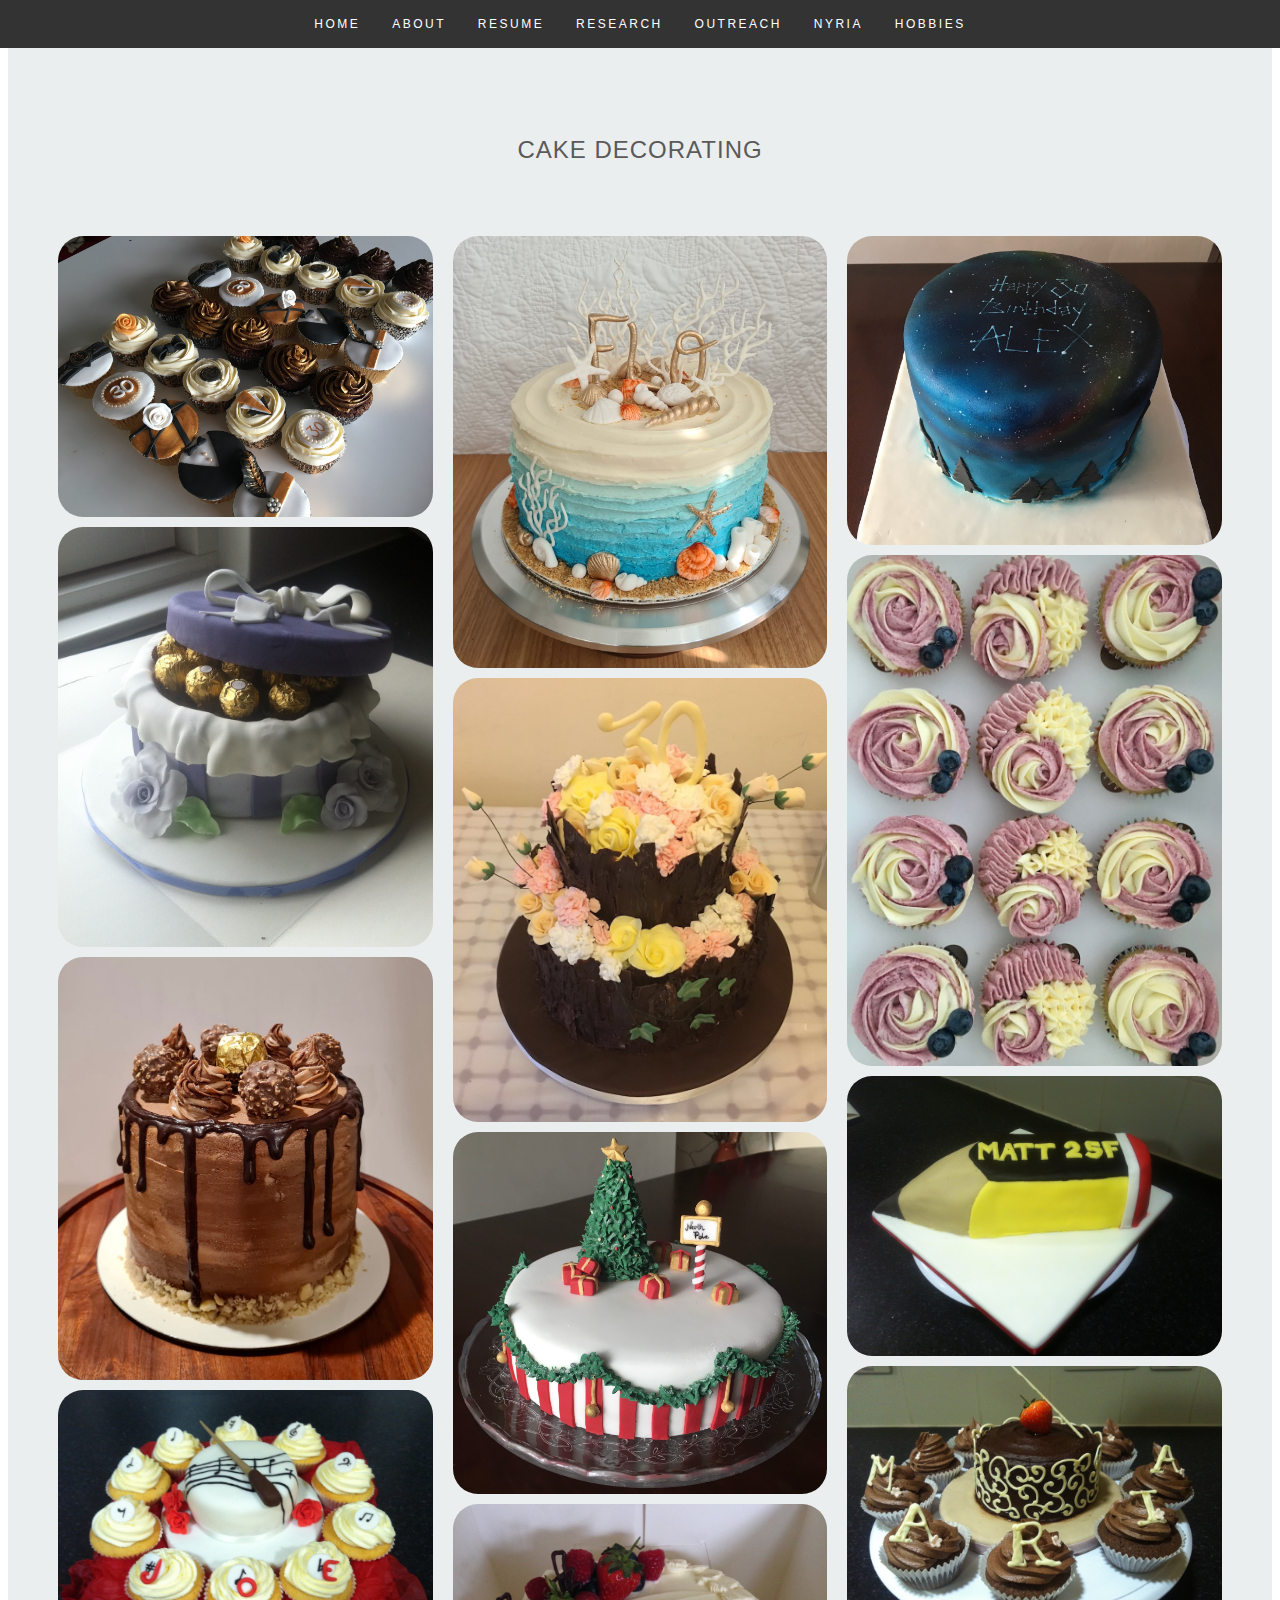
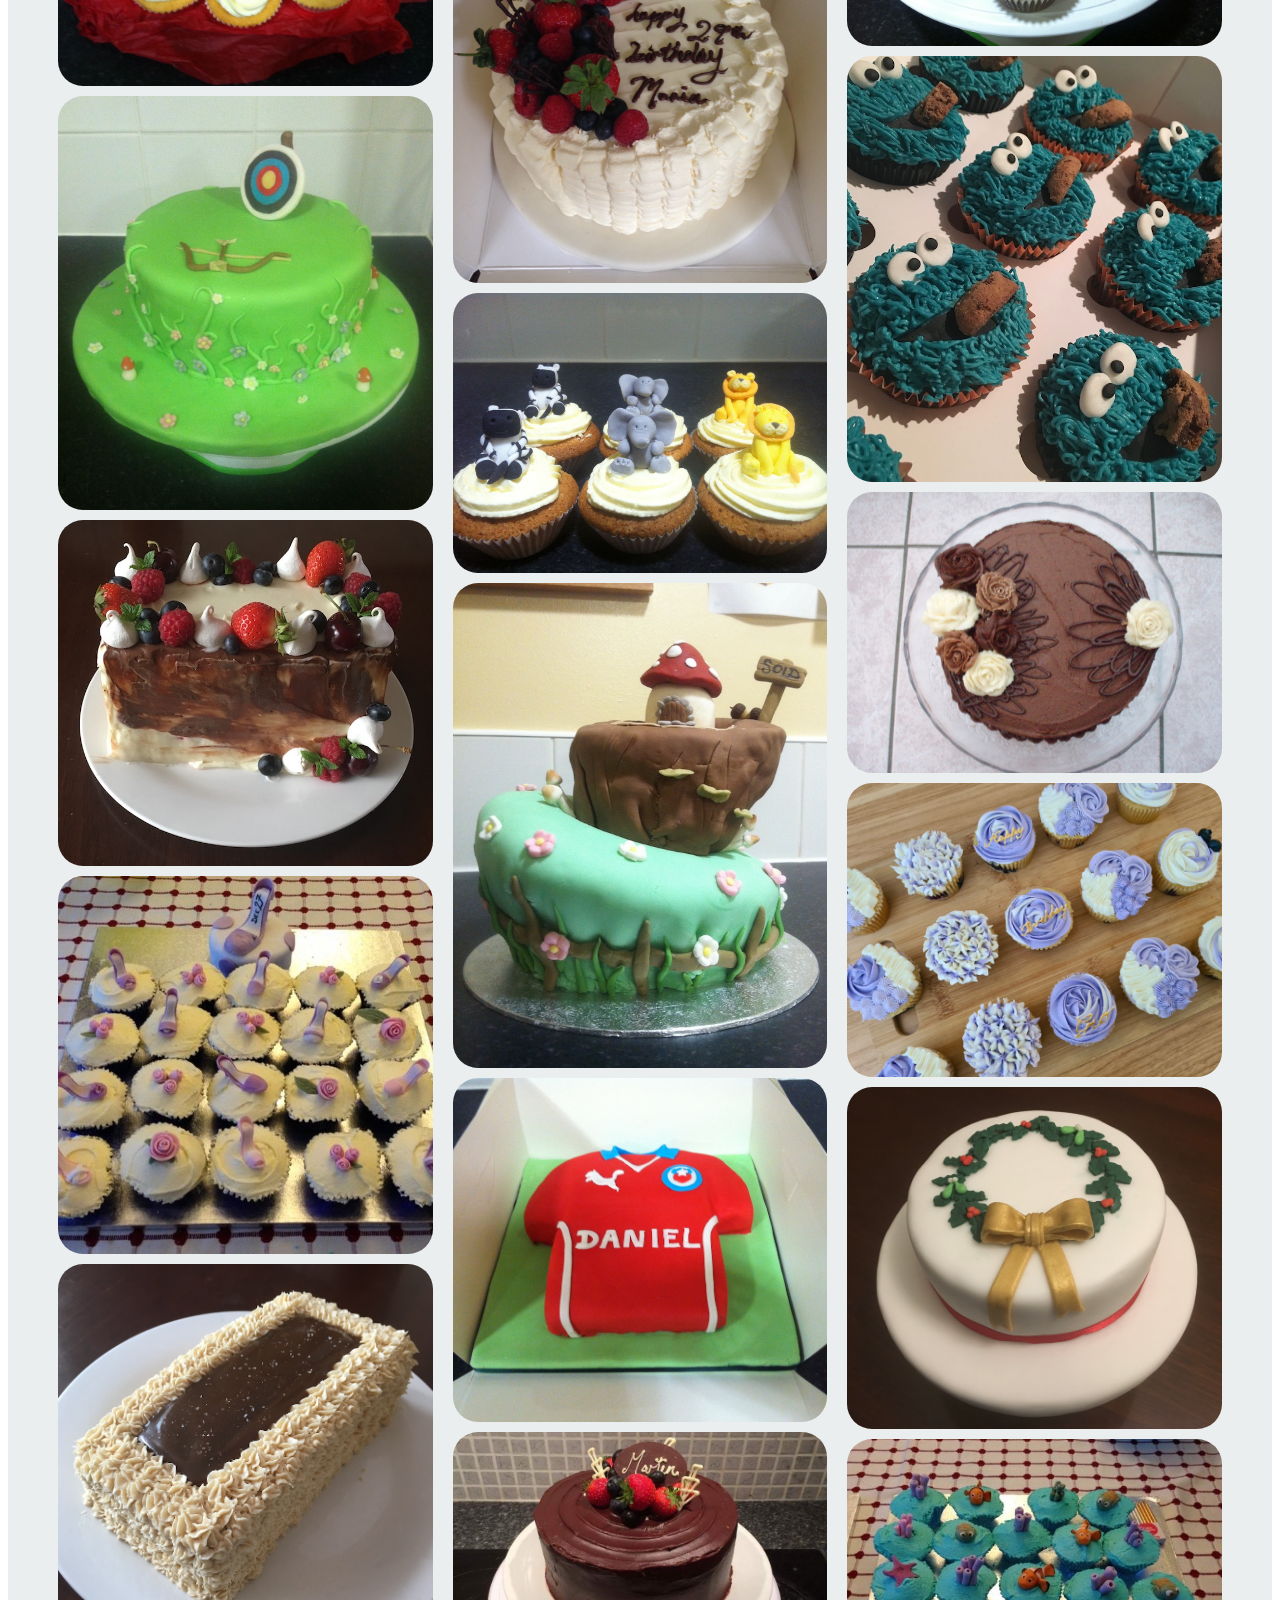
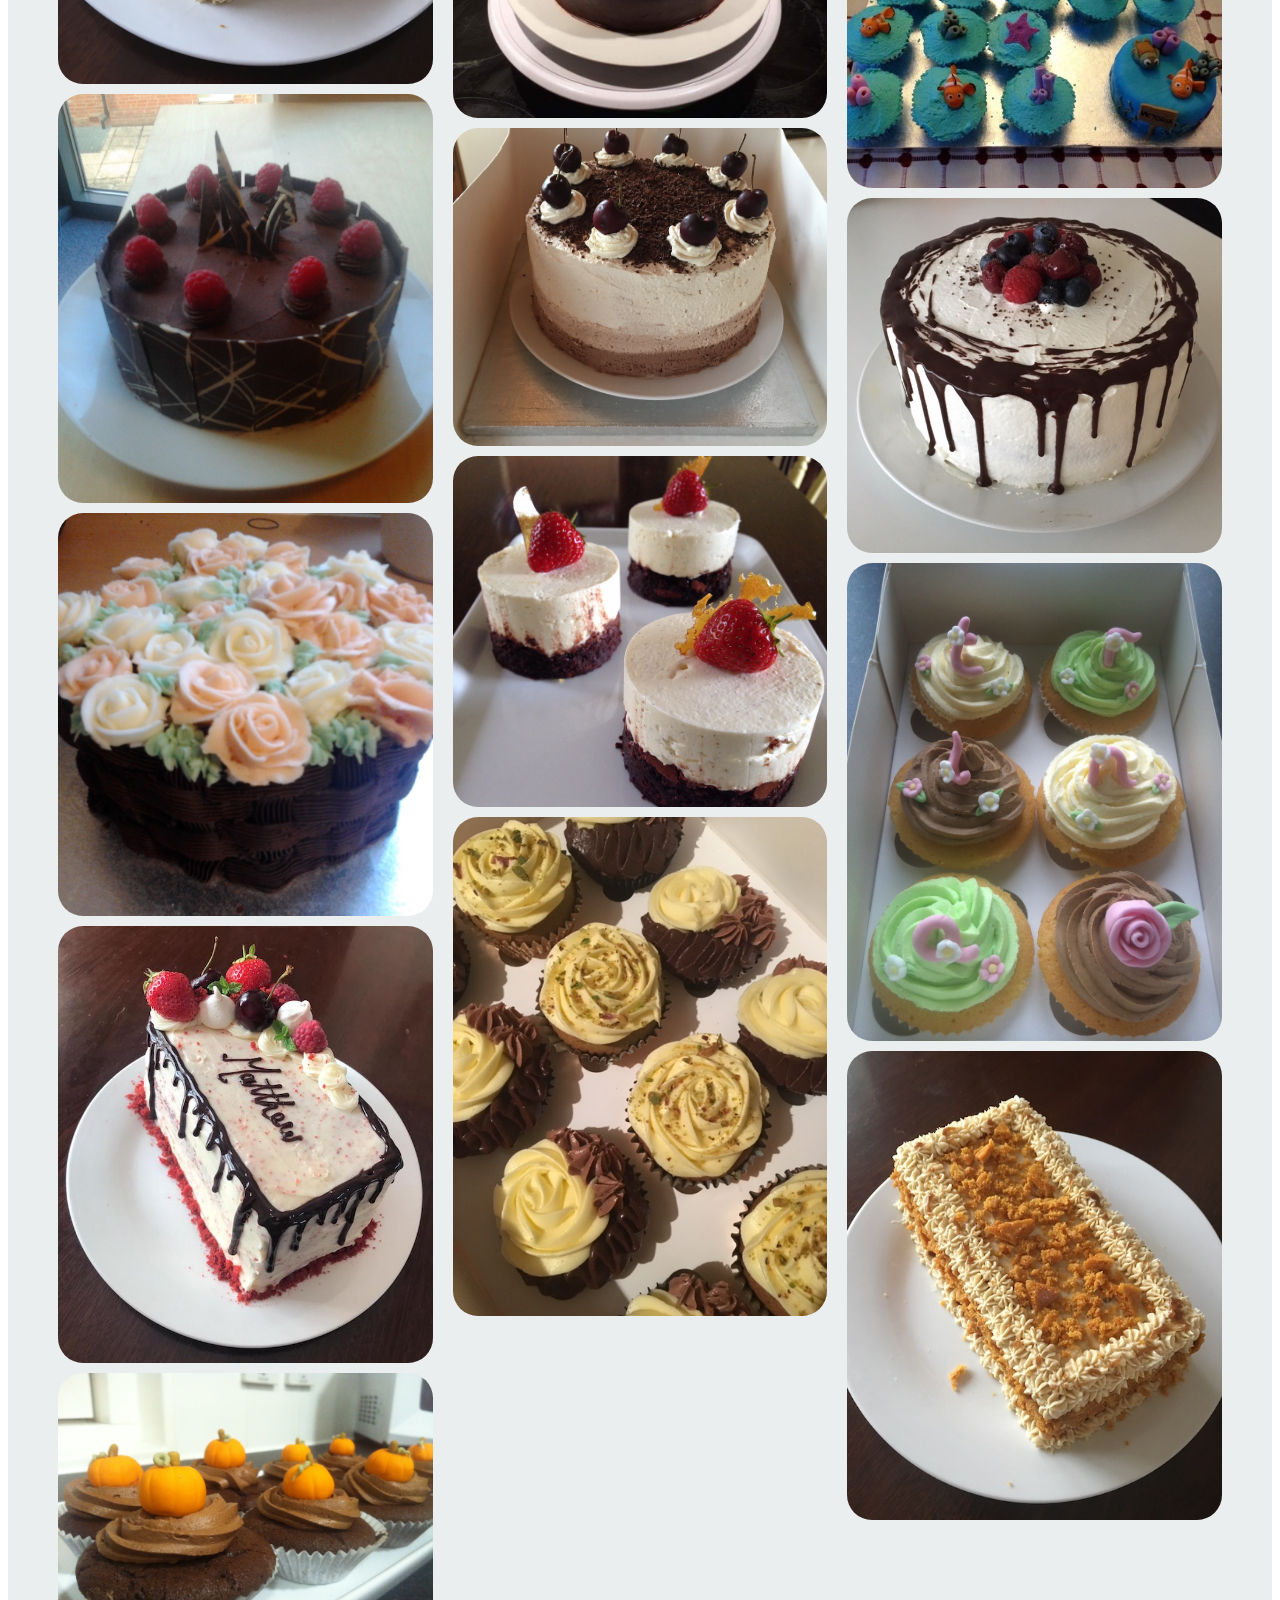
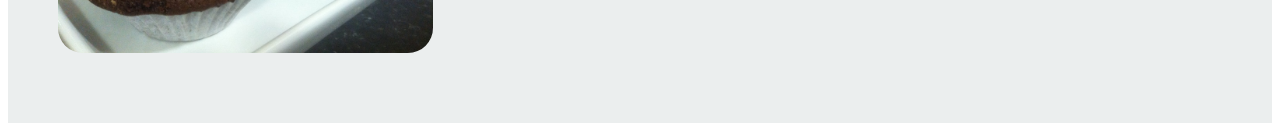
==== cakes.html @ c45f9614 "Update cakes.html" ====
---
title:  "Cakes"
permalink: /cakes/
---

<style>
	
	
/* primary navigation
--------------------------------------------------------------------- */
#nav-wrap ul, #nav-wrap li, #nav-wrap a {
	 margin: 0;
	 padding: 0;
	 border: none;
	 outline: none;
}

/* nav-wrap */
#nav-wrap {
   font: 12px 'opensans-bold', sans-serif;
   width: 100%;
   text-transform: uppercase;
   letter-spacing: 2.5px;
   margin: 0 auto;
   z-index: 100;
   position: fixed;
   left: 0;
   top: 0;
   background-color: #333; 
}
/* .opaque { background-color: #333; } */

/* hide toggle button */
#nav-wrap > a.mobile-btn { display: none; }

ul#nav {
   min-height: 48px;
   width: auto;

   /* center align the menu */
   text-align: center;
}
ul#nav li {
   position: relative;
   list-style: none;
   height: 48px;
   display: inline-block;
}

/* Links */
ul#nav li a {

/* 8px padding top + 8px padding bottom + 32px line-height = 48px */

   display: inline-block;
   padding: 8px 13px;
   line-height: 32px;
	text-decoration: none;
   text-align: left;
   color: #fff;

	-webkit-transition: color .2s ease-in-out;
	-moz-transition: color .2s ease-in-out;
	-o-transition: color .2s ease-in-out;
	-ms-transition: color .2s ease-in-out;
	transition: color .2s ease-in-out;
}

ul#nav li a:active { background-color: transparent !important; }
ul#nav li.current a { color: #F06000; }

	
	
	
	
	
/* info
--------------------------------------------------------------------- */	
	

#info {
   background: #ebeeee;
   padding-top: 90px;
   padding-bottom: 60px;
   padding-left: 40px;
   padding-right: 40px;
}
#info h1 {
   font: 24px/36px 'opensans-semibold', sans-serif;
   text-transform: uppercase;
   letter-spacing: 1px;
   text-align: center;
   margin-bottom: 48px;
   color: #5A5A5A  ;
}

#info h2 {
   font: 20px/20px 'opensans-semibold', sans-serif;
   text-transform: uppercase;
   letter-spacing: 1px;
   text-align: center;
   margin-bottom: 48px;
   color: #95A3A3;
}	
	
#info p {
   color: #636363;
    font: 16px/20px 'opensans-semibold', sans-serif;
font-weight: normal;
}

#info ul {
   color: #636363;
    font: 16px/20px 'opensans-semibold', sans-serif;
font-weight: normal;
}

 figp {
   color: white;
    font: 10px'opensans-semibold', sans-serif;
font-weight: normal;
align: justify;
}

* {
  box-sizing: border-box;
}



.column {
  float: right;
  width: 33.33%;
  padding: 10px;
}

.column img {
  margin-top: 10px;
  vertical-align: middle;
  width: 100%;
  border-radius: 25px;
}	
	
/* Clearfix (clear floats) */
.row::after {
  content: "";
  clear: both;
  display: table;

}

			
		
</style>
<body>
	
<nav id="nav-wrap">

         <a class="mobile-btn" href="#nav-wrap" title="Show navigation">Show navigation</a>
         <a class="mobile-btn" href="#" title="Hide navigation">Hide navigation</a>

         <ul id="nav" class="nav">
            <li><a class="smoothscroll" href="../#home">Home</a></li>
            <li><a class="smoothscroll" href="../#about">About</a></li>
            <li><a class="smoothscroll" href="../#resume">Resume</a></li>
            <li><a class="smoothscroll" href="../#portfolio">Research</a></li>
            <li><a class="smoothscroll" href="../#outreach">Outreach</a></li>     
            <li><a class="smoothscroll" href="../#nyria">NYRIA</a></li>
            <li><a class="smoothscroll" href="../#hobbies">Hobbies</a></li>
         </ul> <!-- end #nav -->

      </nav> <!-- end #nav-wrap -->
	
	
<section id="info">
	 <h1>Cake Decorating</h1>



	

	
<!-- 	
<div class="row">


  <div class="column">
    <img src="/images/research/tower.jpg" alt="Forest" style="width:100%">
  </div>
  <div class="column">
    <img src="/images/research/telescope.jpg" alt="Snow" style="width:100%">

  </div>  

</div>	 -->
	
	
<div class="row"> 


  <div class="column">
    <img src="../images/hobbies/cakes/alex_MW.jpg" style="width:100%">  
    <img src="../images/hobbies/cakes/bluberrylemon.jpg" style="width:100%">		  
    <img src="../images/hobbies/cakes/matt.JPG" style="width:100%">	 
    <img src="../images/hobbies/cakes/marisa15.JPG" style="width:100%"> 
    <img src="../images/hobbies/cakes/cookie-monster.jpg" style="width:100%">	  	  
    <img src="../images/hobbies/cakes/choc_flowers.jpg" style="width:100%"> 
    <img src="../images/hobbies/cakes/LemonBlue_Purple.JPG" style="width:100%"> 	  
    <img src="../images/hobbies/cakes/christmas-wreath.jpg" style="width:100%"> 	  
    <img src="../images/hobbies/cakes/nemo.jpg" style="width:100%">	  
    <img src="../images/hobbies/cakes/blackforest_drip.jpg" style="width:100%">   
    <img src="../images/hobbies/cakes/trina.JPG" style="width:100%">	 
    <img src="../images/hobbies/cakes/honeycomb.JPG" style="width:100%"> 	  
  </div>
	
	
  <div class="column">
    <img src="../images/hobbies/cakes/Seashells.JPG" style="width:100%">	  
    <img src="../images/hobbies/cakes/30.jpg" style="width:100%">
    <img src="../images/hobbies/cakes/christmas-tree.jpg" style="width:100%" > 	  	  
    <img src="../images/hobbies/cakes/marisa17.JPG" style="width:100%">	  
    <img src="../images/hobbies/cakes/animals.jpg" style="width:100%">
    <img src="../images/hobbies/cakes/house.JPG" style="width:100%" > 
    <img src="../images/hobbies/cakes/daniel.JPG" style="width:100%">
    <img src="../images/hobbies/cakes/martin.jpg" style="width:100%">
    <img src="../images/hobbies/cakes/blackforest_shade.jpg" style="width:100%"> 	  
    <img src="../images/hobbies/cakes/cheesecake_brownie.jpg" style="width:100%"> 	  
    <img src="../images/hobbies/cakes/gabi.jpg" style="width:100%">    
  </div> 

	

  <div class="column">
    <img src="../images/hobbies/cakes/gatsby.jpg" style="width:100%">
    <img src="../images/hobbies/cakes/box.JPG" style="width:100%">
   <img src="../images/hobbies/cakes/FRocher.JPG" style="width:100%">	  
    <img src="../images/hobbies/cakes/joe.JPG" style="width:100%">
    <img src="../images/hobbies/cakes/laura.JPG" style="width:100%">
    <img src="../images/hobbies/cakes/wren30_2.JPG" style="width:100%">	  	  
    <img src="../images/hobbies/cakes/shoes.jpg" style="width:100%">   
    <img src="../images/hobbies/cakes/saltedcar.JPG" style="width:100%"> 	  
    <img src="../images/hobbies/cakes/choc_shard.jpg" style="width:100%">	  
    <img src="../images/hobbies/cakes/basket.jpg" style="width:100%">
    <img src="../images/hobbies/cakes/redvelvet.JPG" style="width:100%"> 	  
    <img src="../images/hobbies/cakes/pumpkin.JPG" style="width:100%">  	  


  </div>	
</div>	
	
</section>
		
</body>
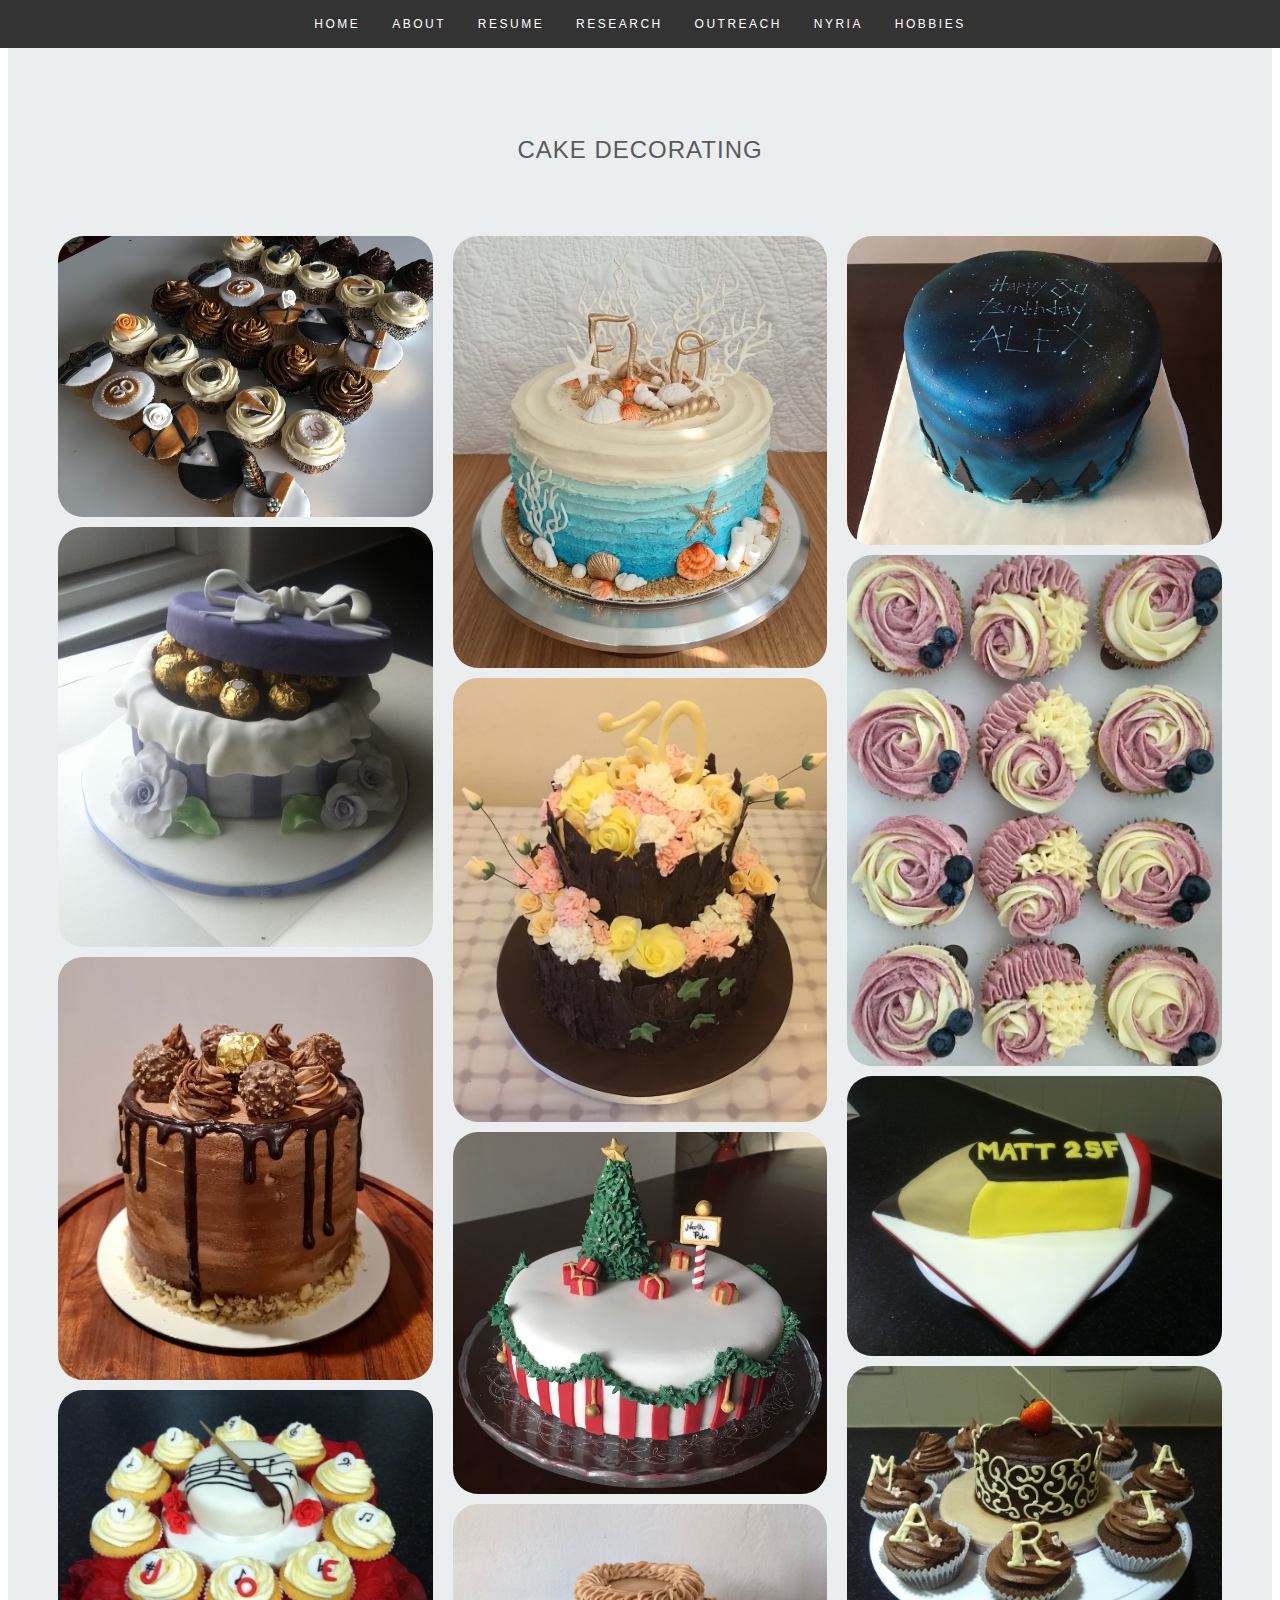
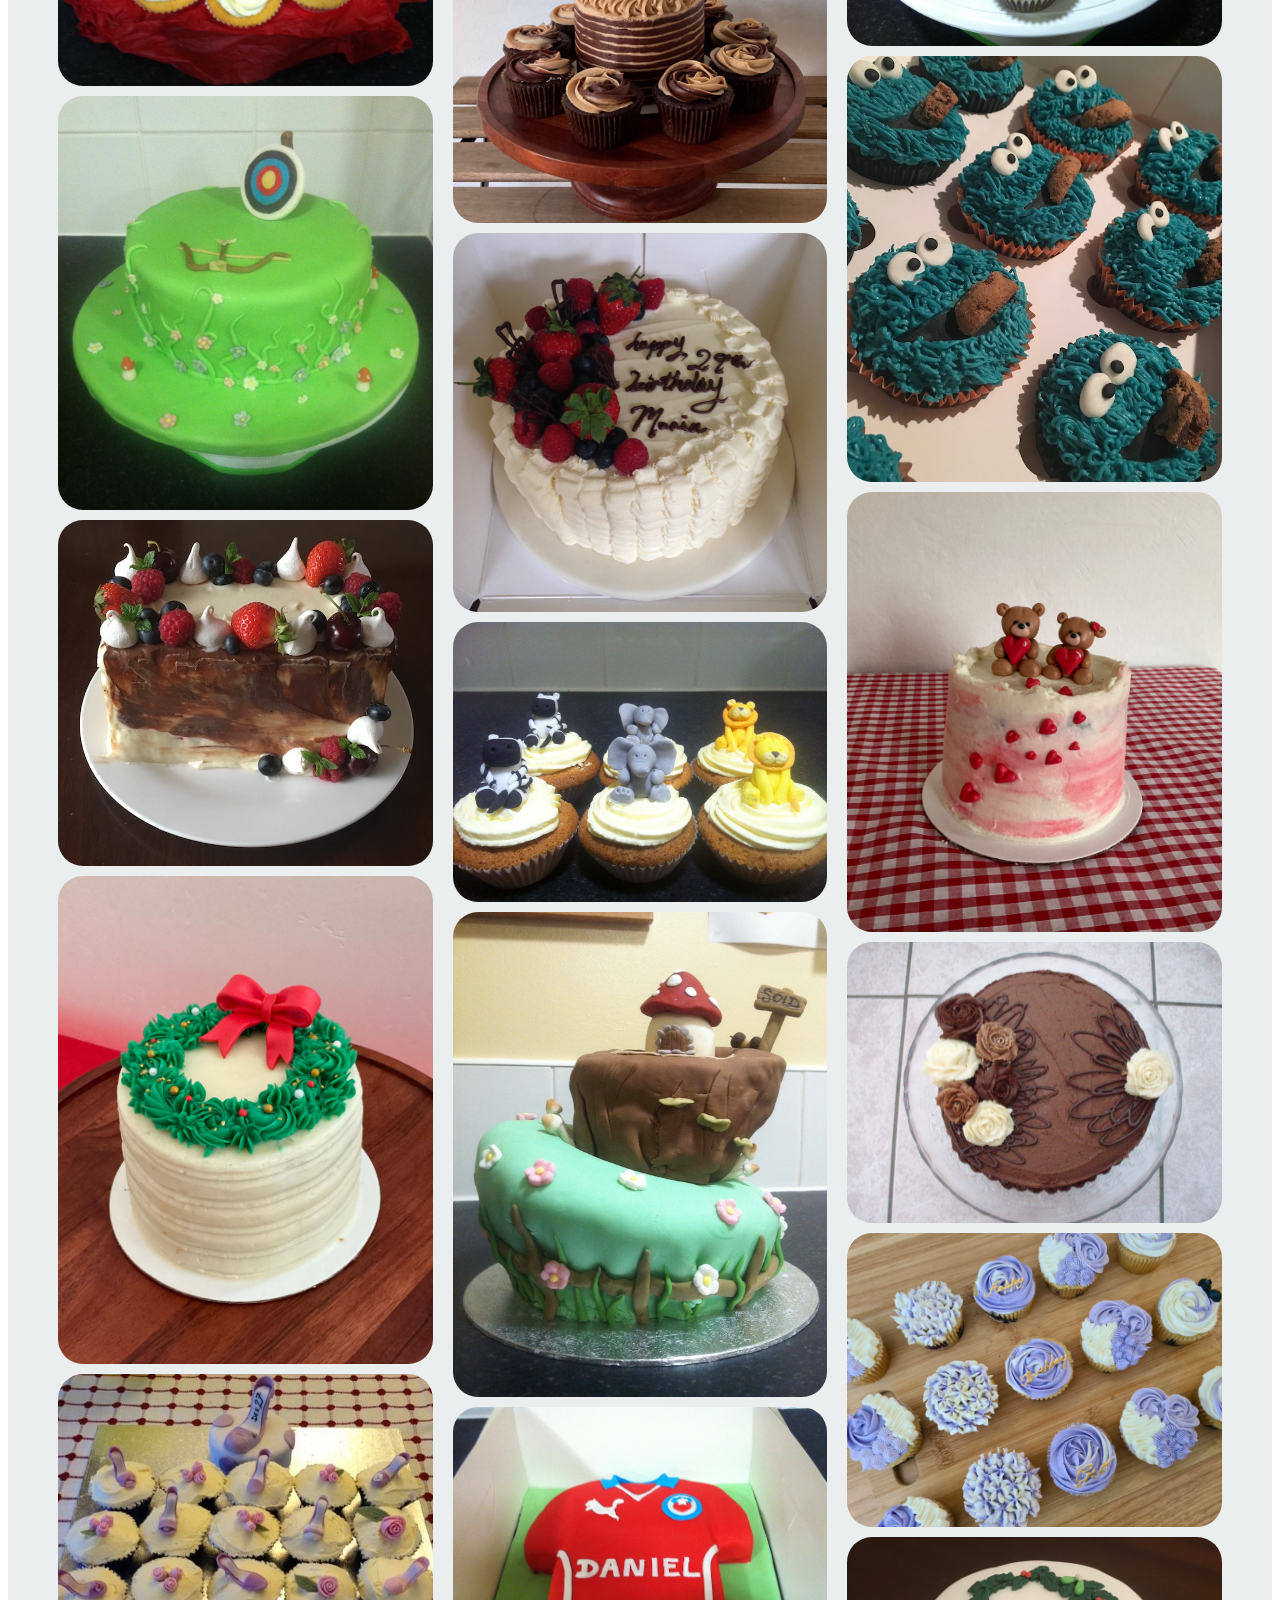
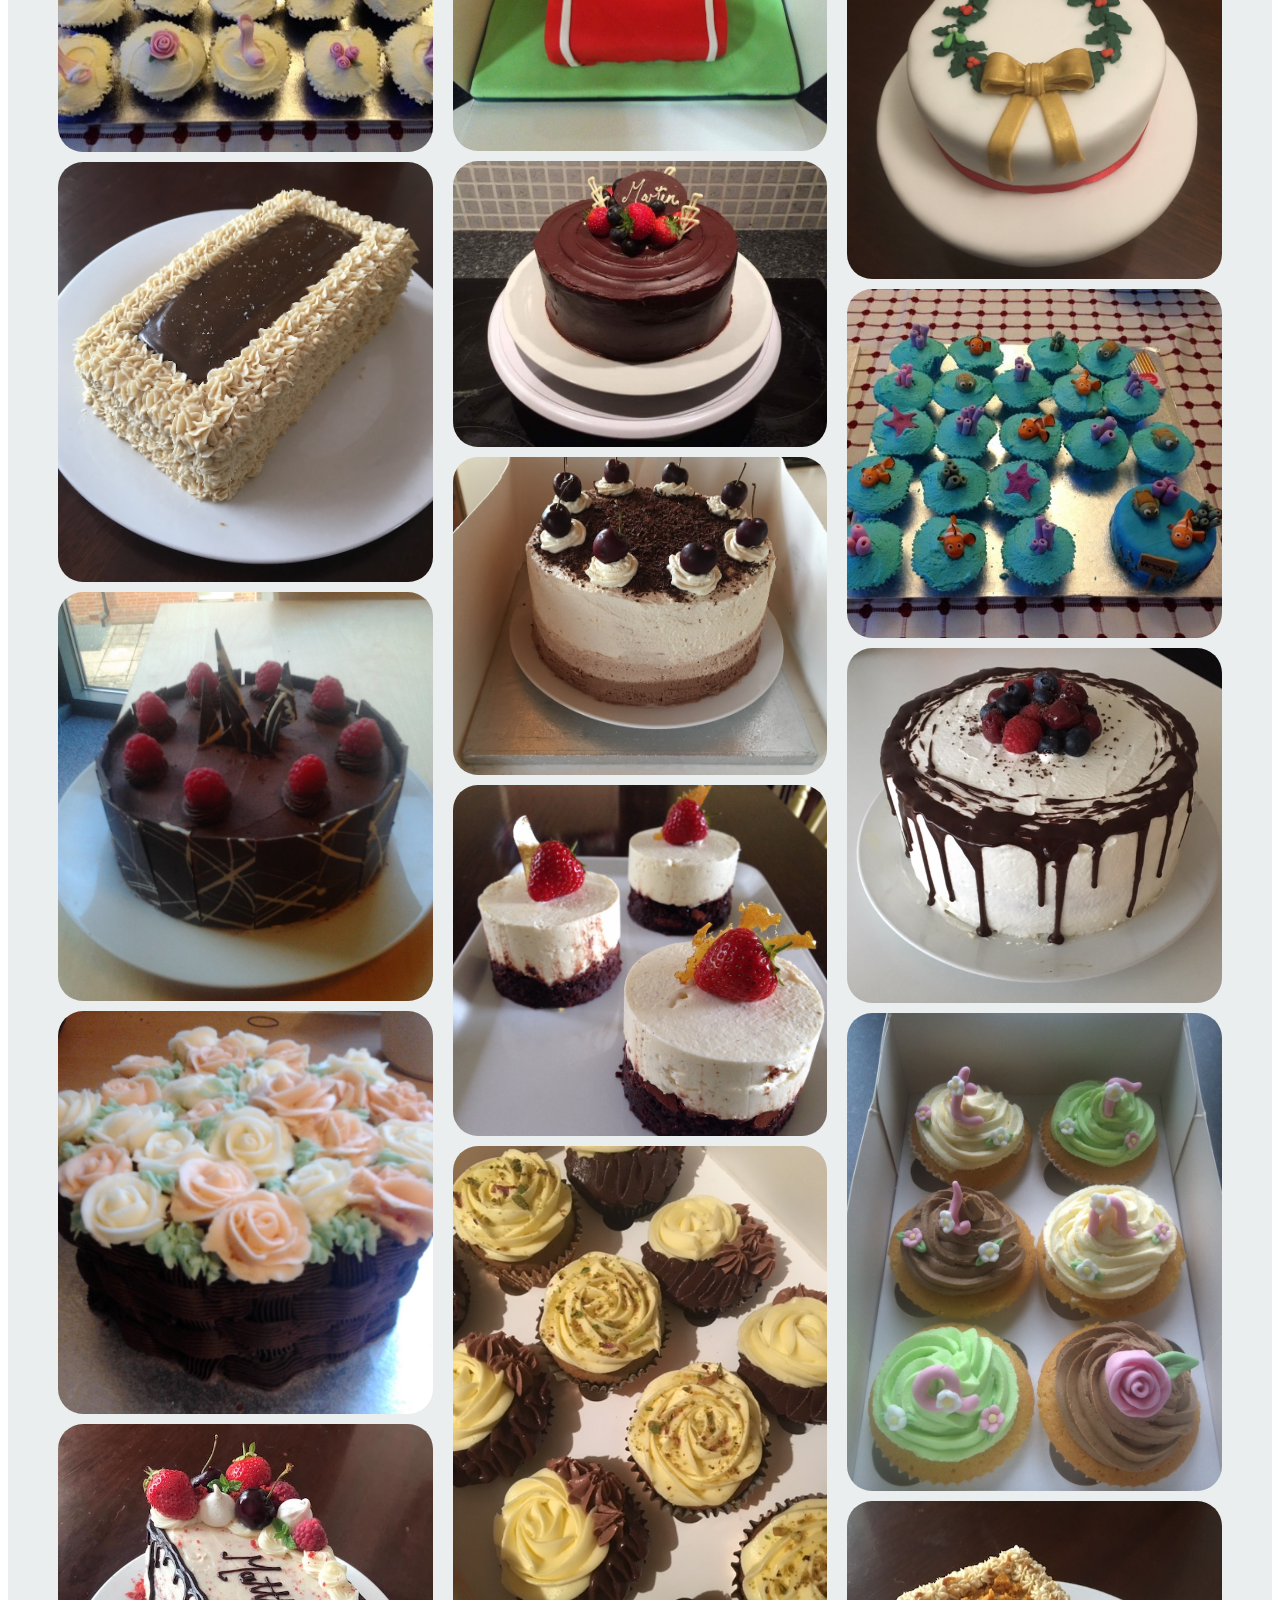
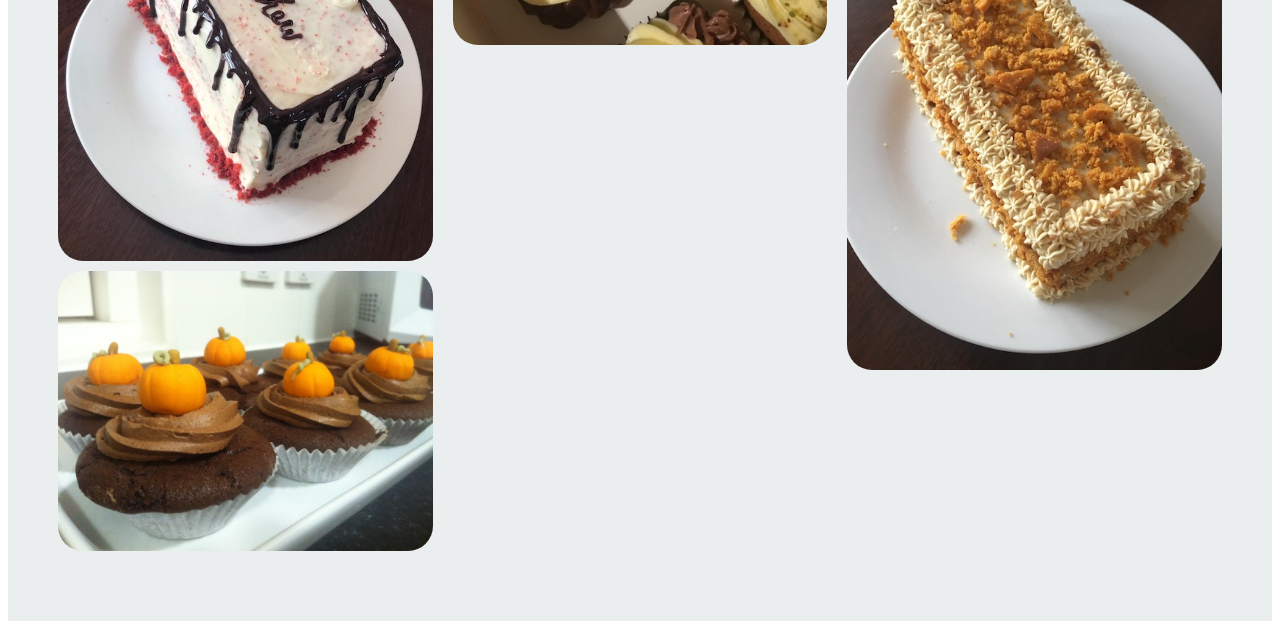
==== commit 866b569a: "Update cakes.html" ====
--- a/cakes.html
+++ b/cakes.html
@@ -203,7 +203,8 @@
     <img src="../images/hobbies/cakes/bluberrylemon.jpg" style="width:100%">		  
     <img src="../images/hobbies/cakes/matt.JPG" style="width:100%">	 
     <img src="../images/hobbies/cakes/marisa15.JPG" style="width:100%"> 
-    <img src="../images/hobbies/cakes/cookie-monster.jpg" style="width:100%">	  	  
+    <img src="../images/hobbies/cakes/cookie-monster.jpg" style="width:100%">	  
+	      <img src="../images/hobbies/cakes/valentines_bears.JPG" style="width:100%">	
     <img src="../images/hobbies/cakes/choc_flowers.jpg" style="width:100%"> 
     <img src="../images/hobbies/cakes/LemonBlue_Purple.JPG" style="width:100%"> 	  
     <img src="../images/hobbies/cakes/christmas-wreath.jpg" style="width:100%"> 	  
@@ -217,7 +218,8 @@
   <div class="column">
     <img src="../images/hobbies/cakes/Seashells.JPG" style="width:100%">	  
     <img src="../images/hobbies/cakes/30.jpg" style="width:100%">
-    <img src="../images/hobbies/cakes/christmas-tree.jpg" style="width:100%" > 	  	  
+    <img src="../images/hobbies/cakes/christmas-tree.jpg" style="width:100%" > 	  
+	      <img src="../images/hobbies/cakes/chocolate_stripes.JPG" style="width:100%">	
     <img src="../images/hobbies/cakes/marisa17.JPG" style="width:100%">	  
     <img src="../images/hobbies/cakes/animals.jpg" style="width:100%">
     <img src="../images/hobbies/cakes/house.JPG" style="width:100%" > 
@@ -236,7 +238,8 @@
    <img src="../images/hobbies/cakes/FRocher.JPG" style="width:100%">	  
     <img src="../images/hobbies/cakes/joe.JPG" style="width:100%">
     <img src="../images/hobbies/cakes/laura.JPG" style="width:100%">
-    <img src="../images/hobbies/cakes/wren30_2.JPG" style="width:100%">	  	  
+    <img src="../images/hobbies/cakes/wren30_2.JPG" style="width:100%">	  	
+	      <img src="../images/hobbies/cakes/xmas2022.JPG" style="width:100%">	
     <img src="../images/hobbies/cakes/shoes.jpg" style="width:100%">   
     <img src="../images/hobbies/cakes/saltedcar.JPG" style="width:100%"> 	  
     <img src="../images/hobbies/cakes/choc_shard.jpg" style="width:100%">	  
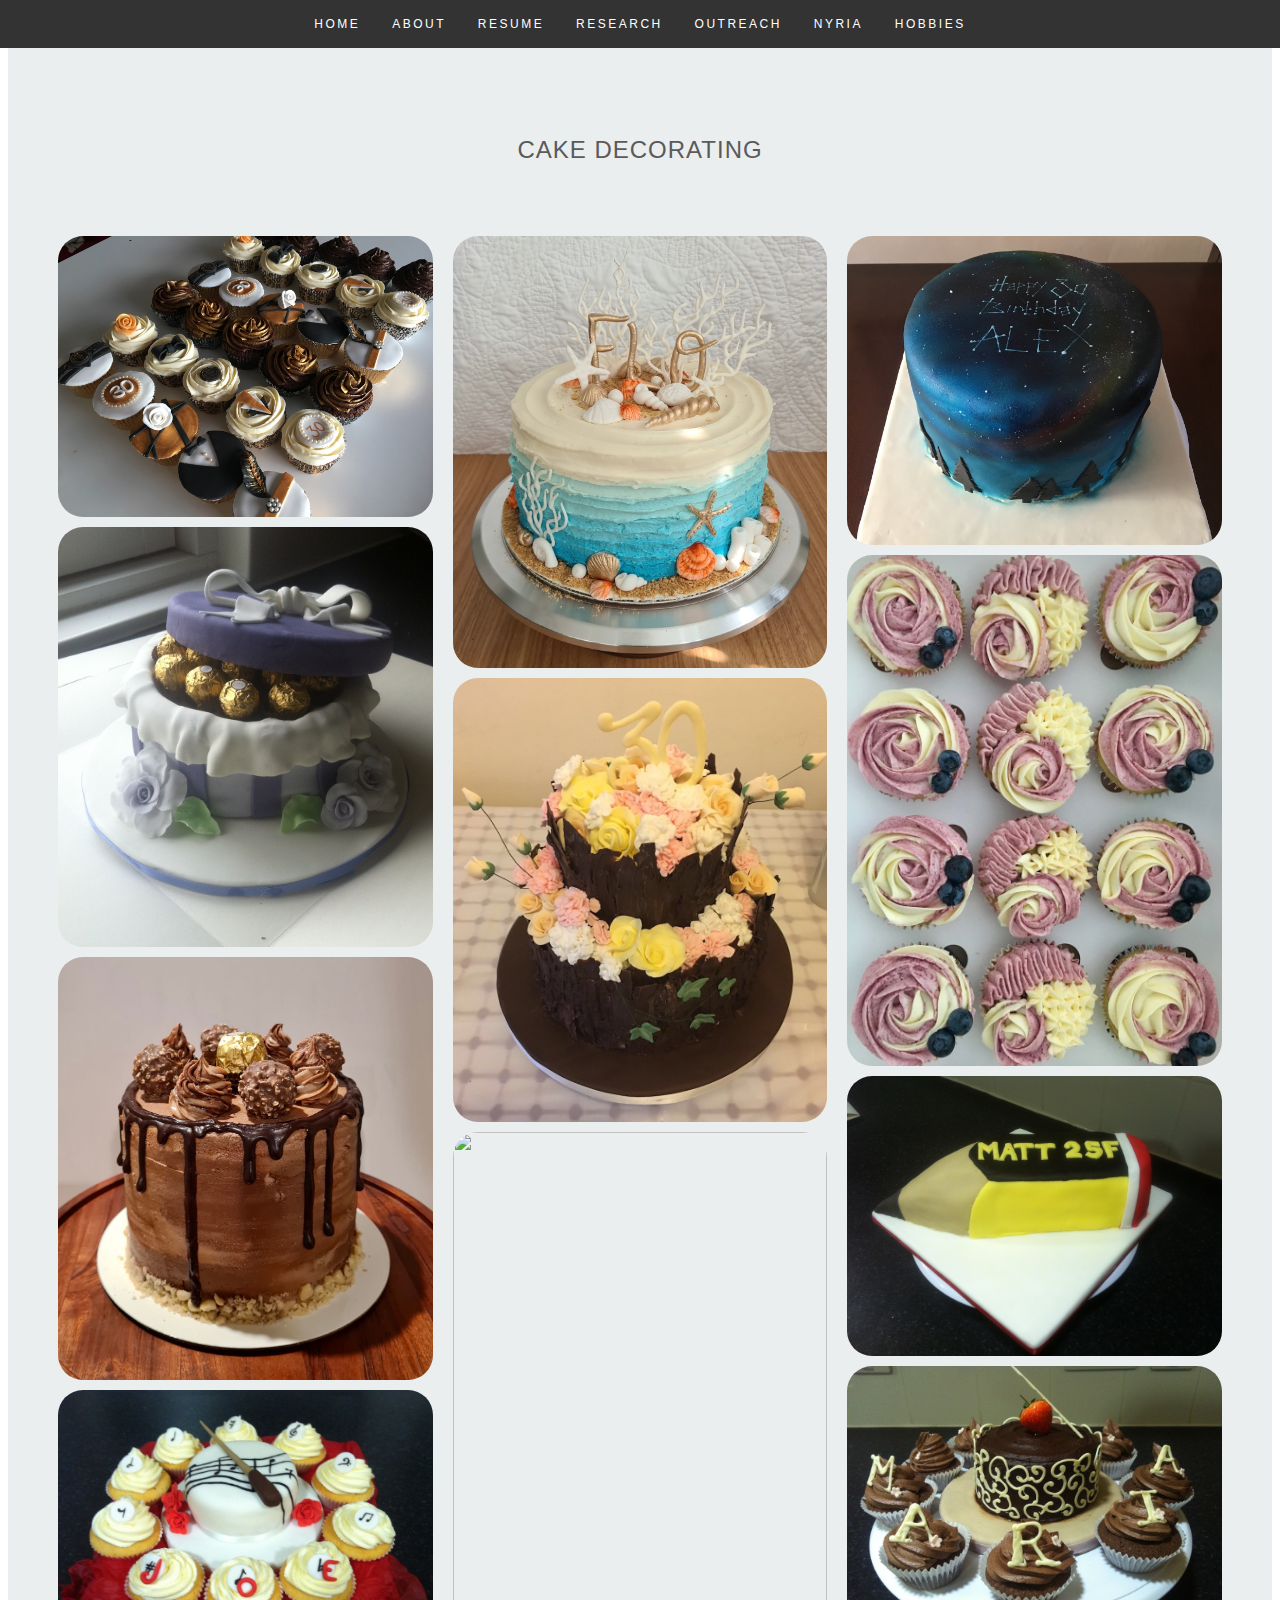
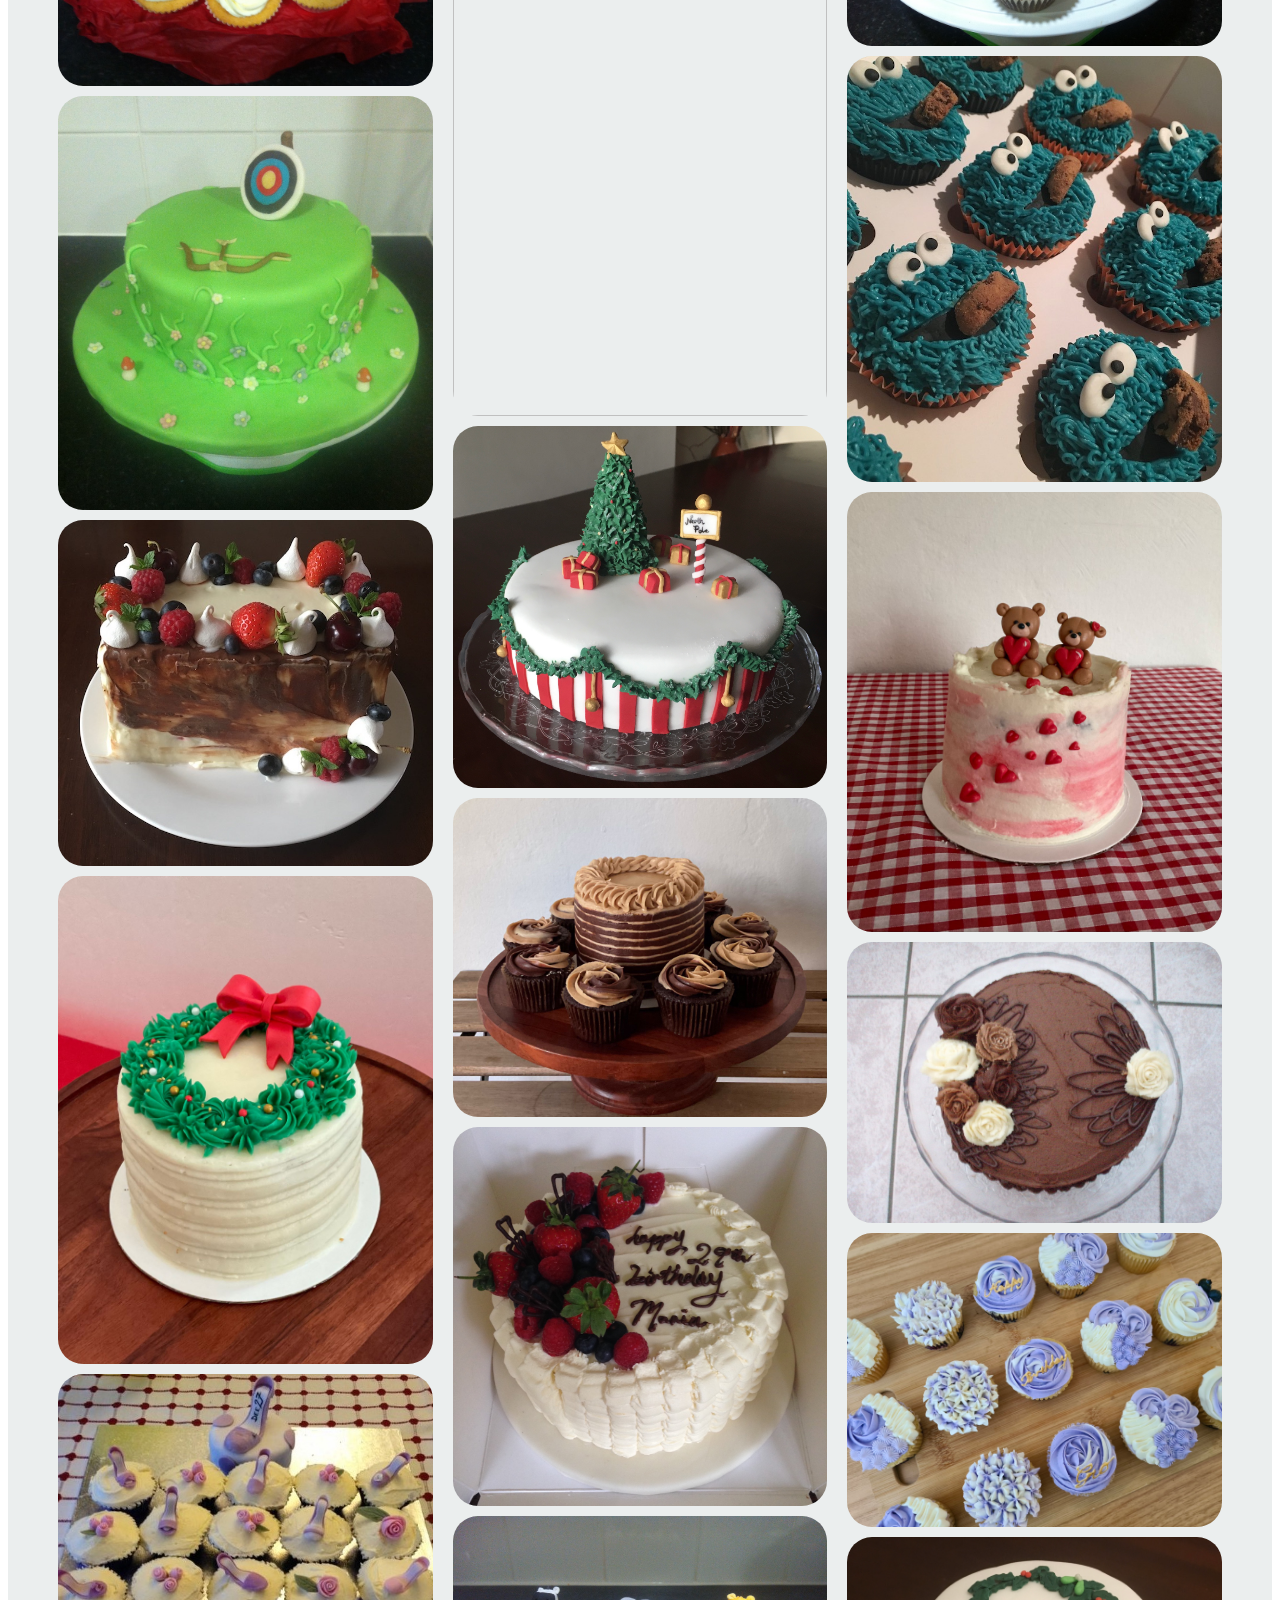
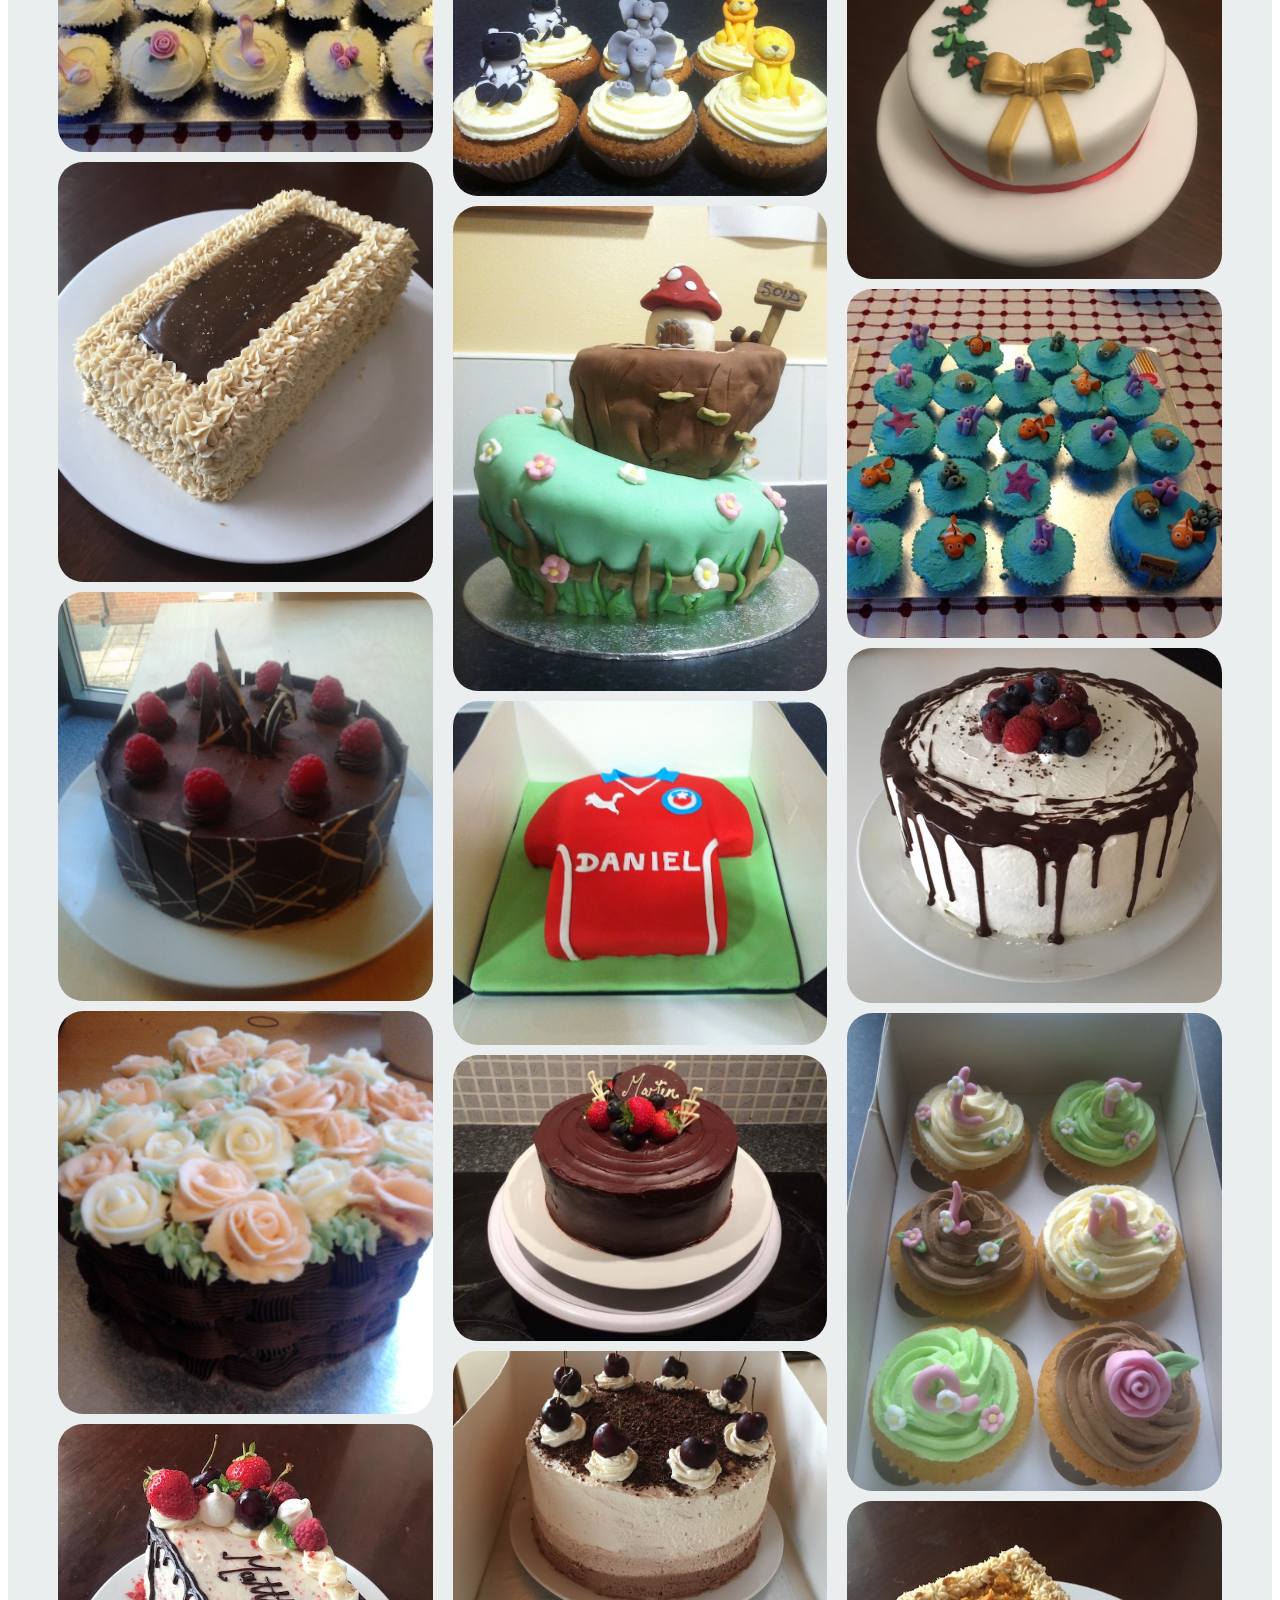
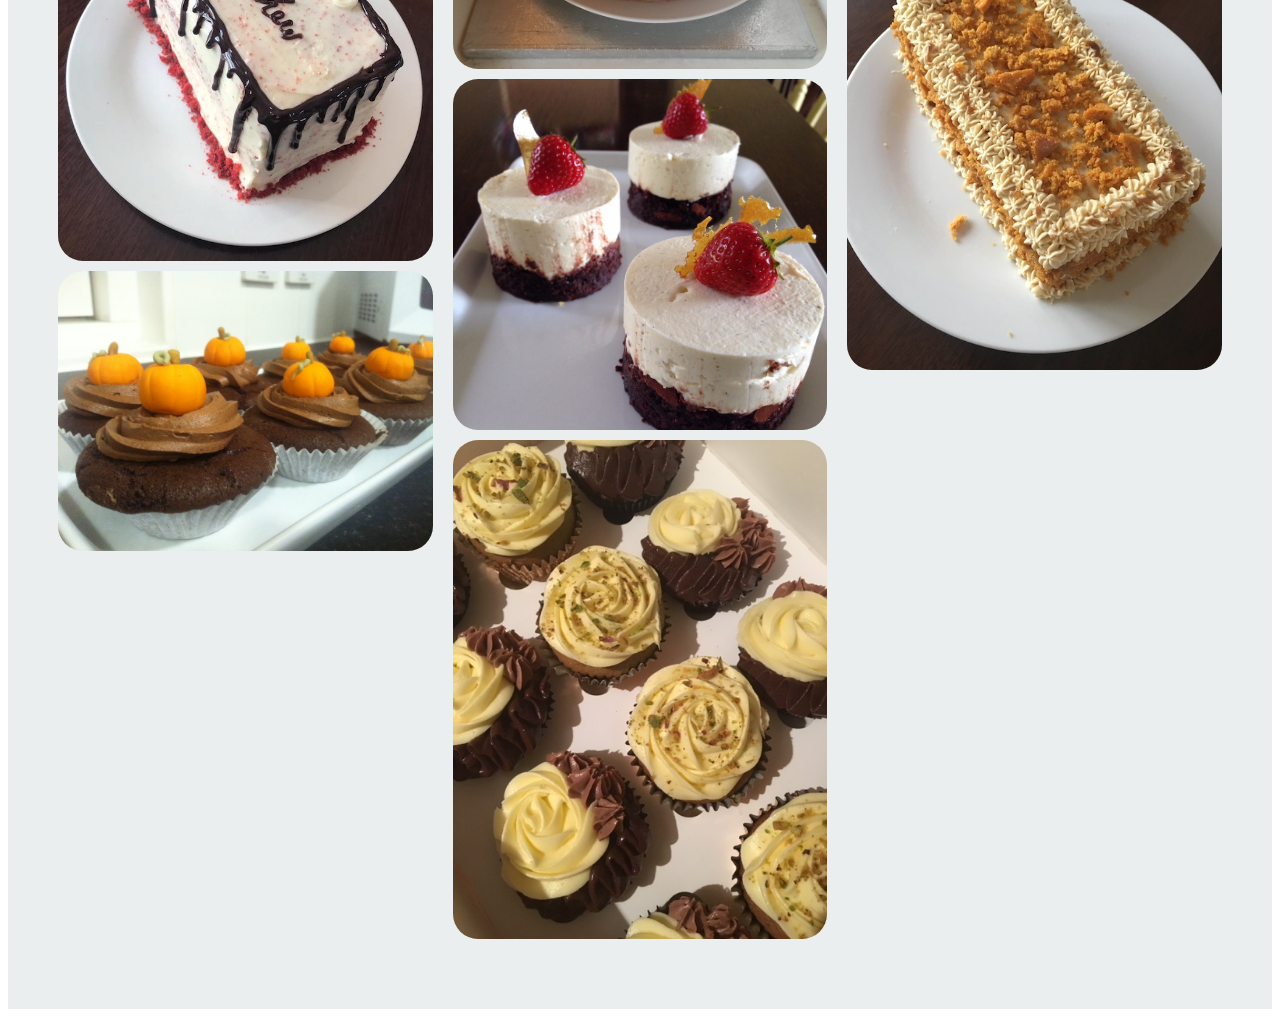
==== commit 22c5fb92: "Update cakes.html" ====
--- a/cakes.html
+++ b/cakes.html
@@ -218,6 +218,7 @@
   <div class="column">
     <img src="../images/hobbies/cakes/Seashells.JPG" style="width:100%">	  
     <img src="../images/hobbies/cakes/30.jpg" style="width:100%">
+	      <img src="../images/hobbies/cakes/sasa_34.jpeg" style="width:100%" > 	  
     <img src="../images/hobbies/cakes/christmas-tree.jpg" style="width:100%" > 	  
 	      <img src="../images/hobbies/cakes/chocolate_stripes.JPG" style="width:100%">	
     <img src="../images/hobbies/cakes/marisa17.JPG" style="width:100%">	  
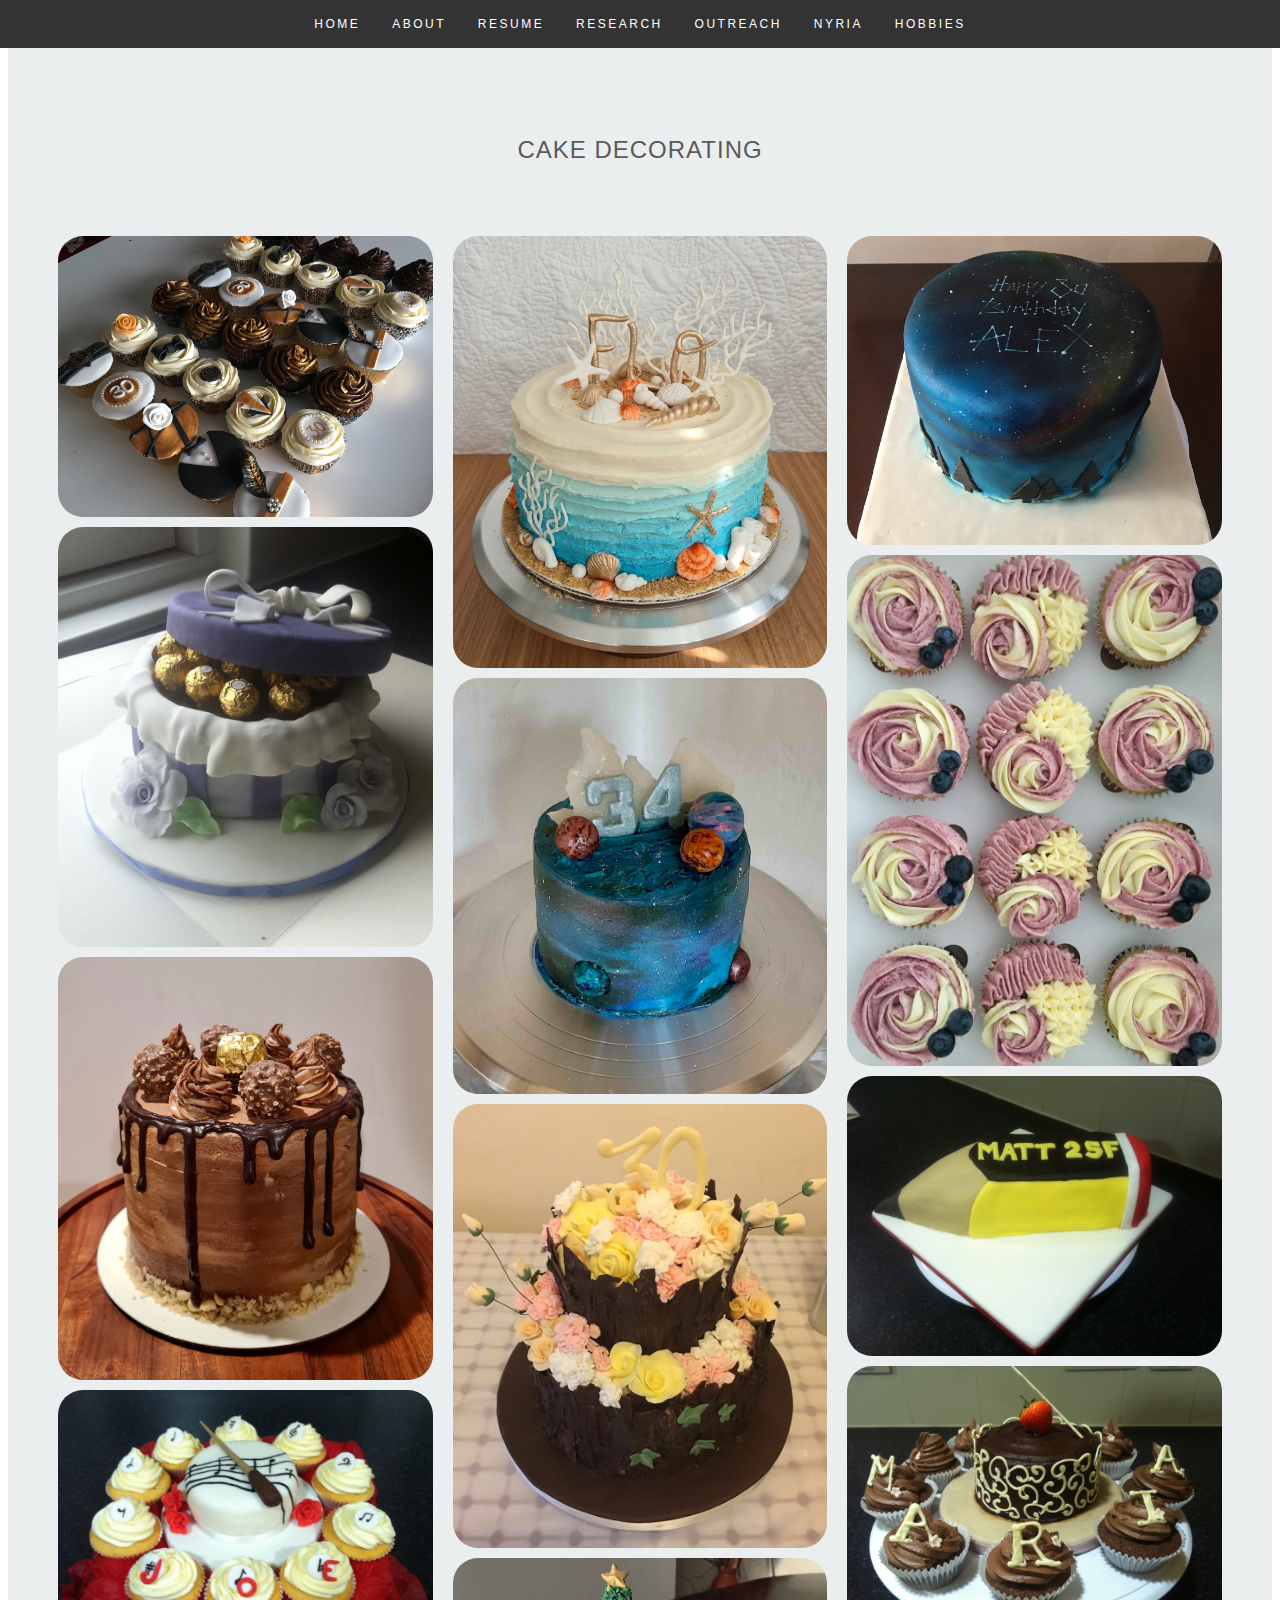
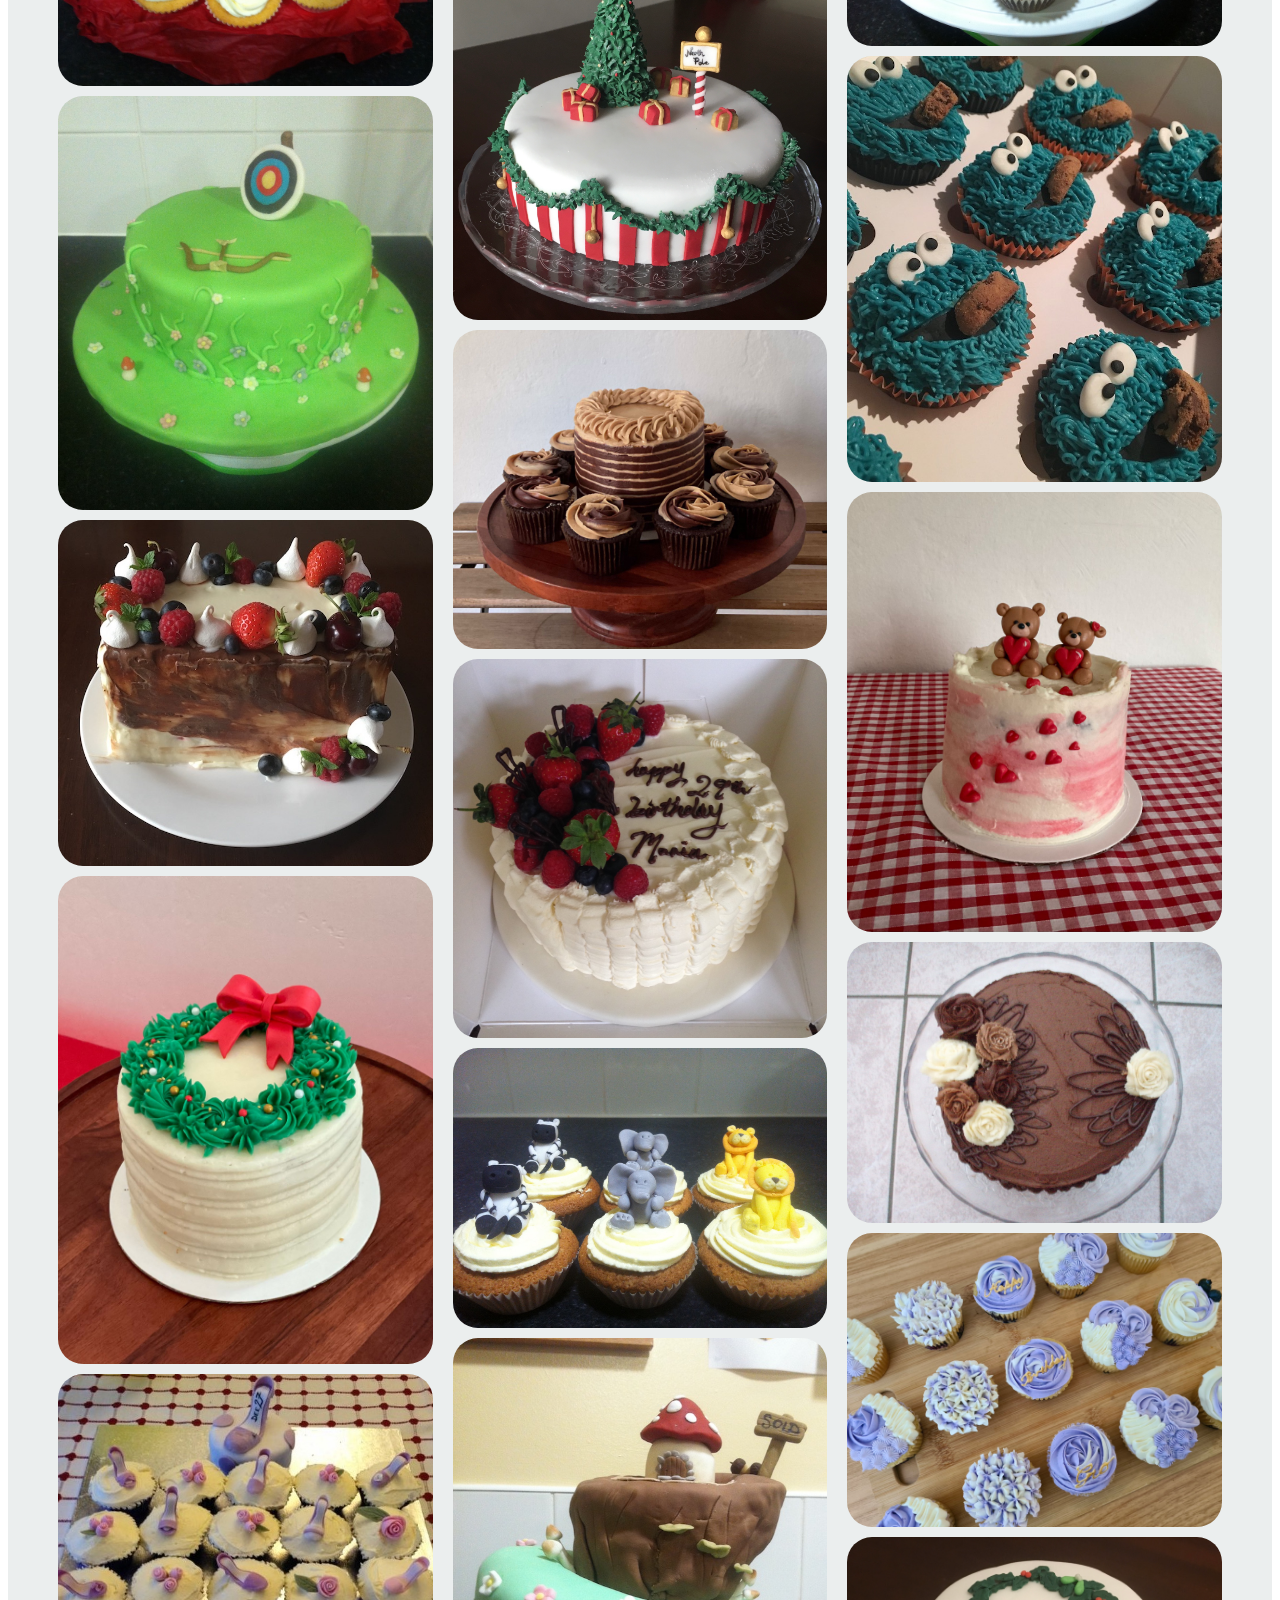
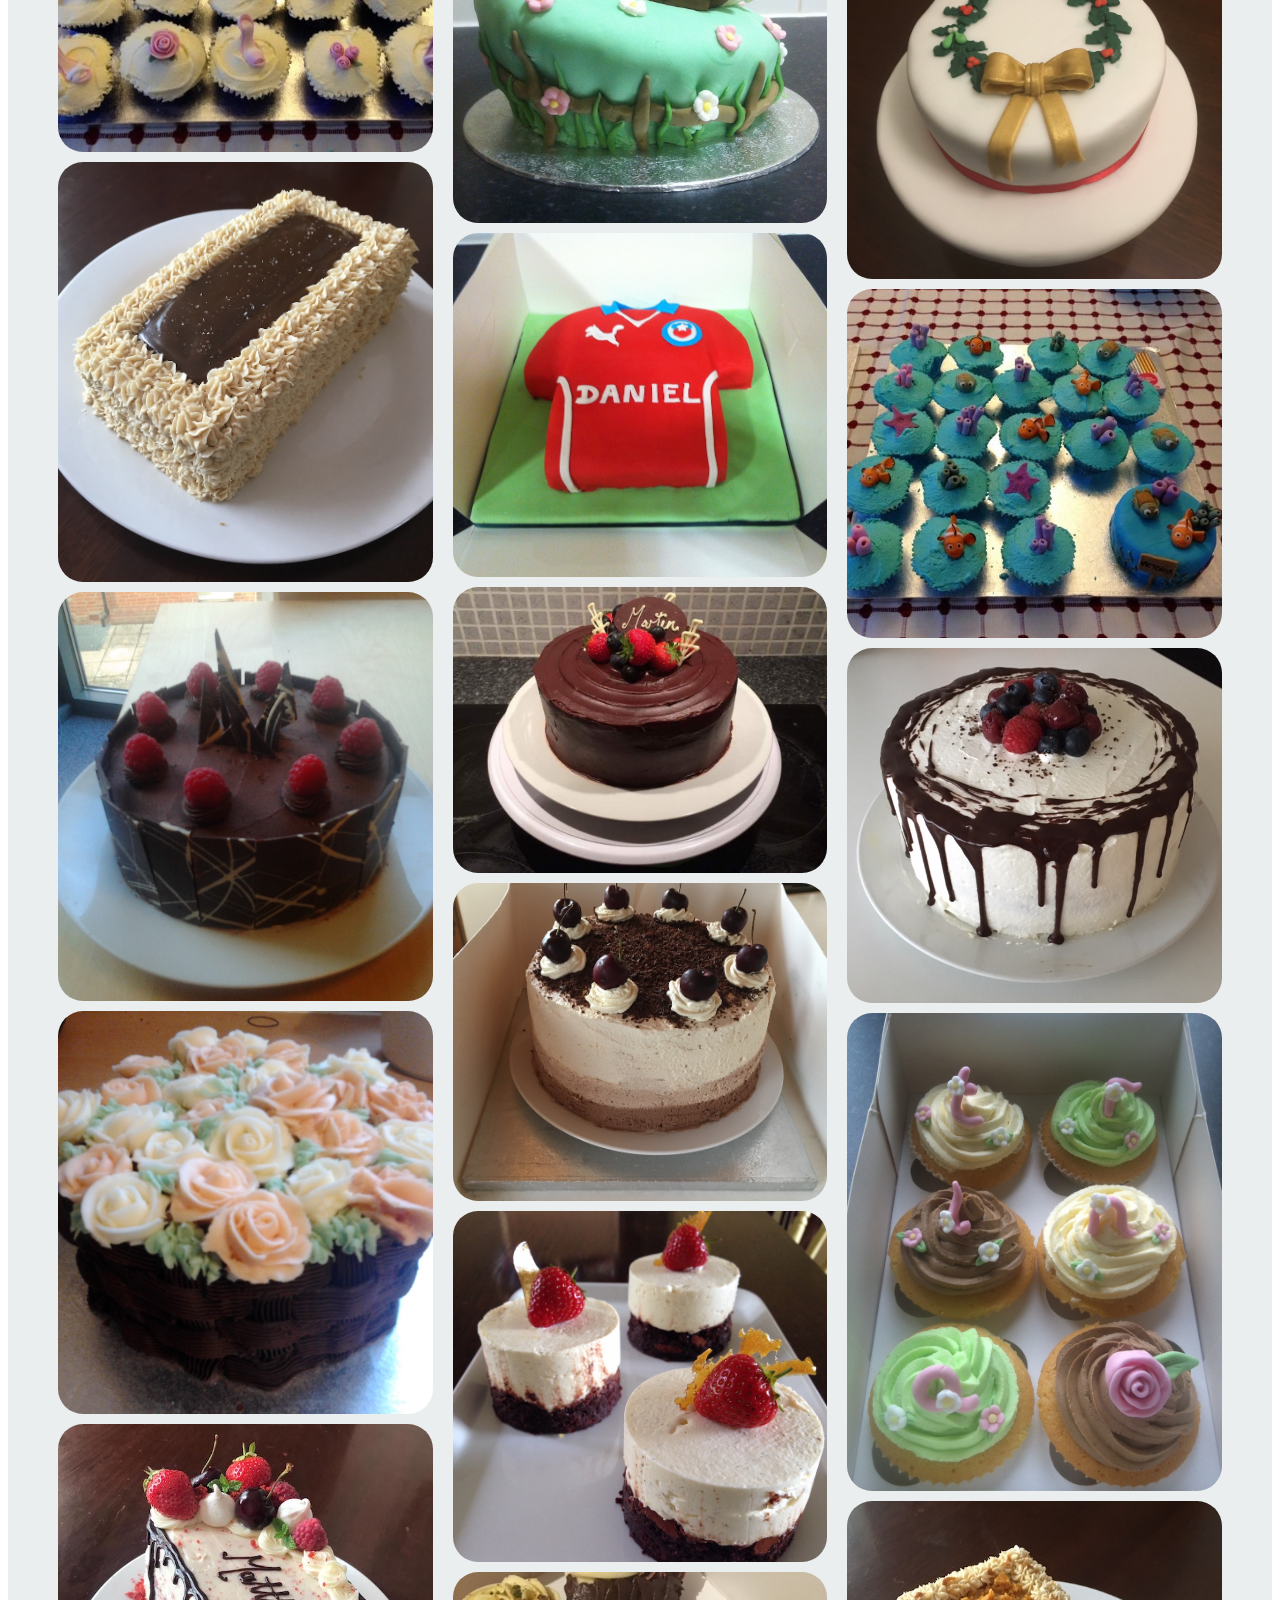
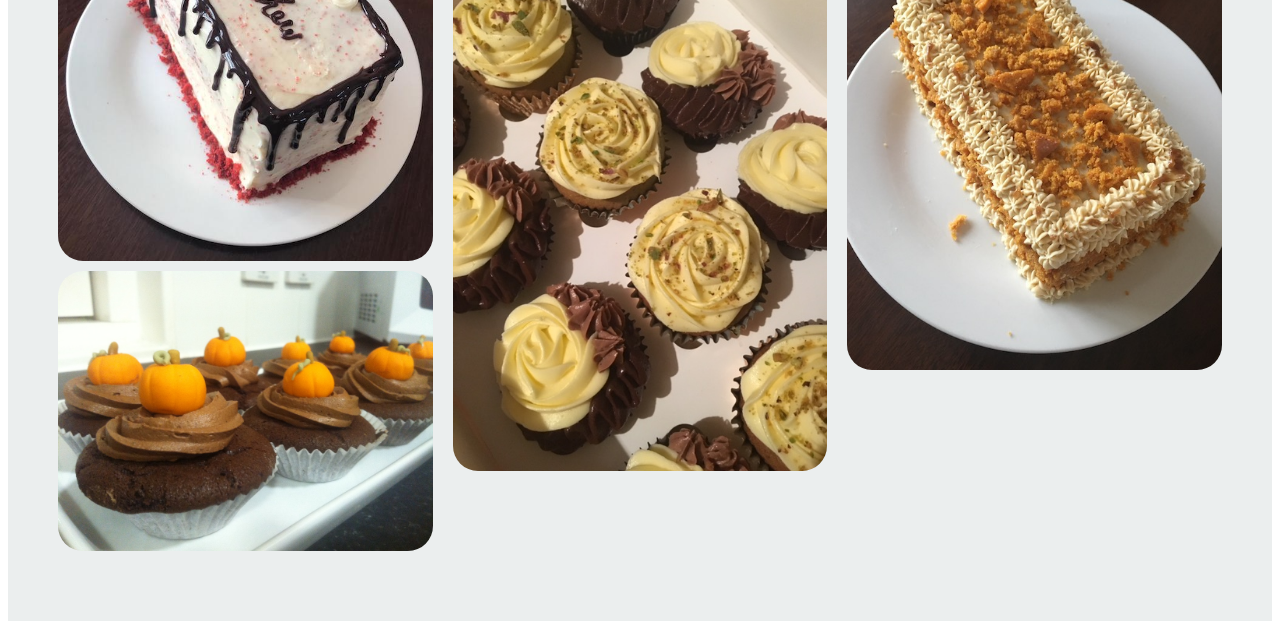
==== commit 2d6cc266: "Update cakes.html" ====
--- a/cakes.html
+++ b/cakes.html
@@ -217,8 +217,9 @@
 	
   <div class="column">
     <img src="../images/hobbies/cakes/Seashells.JPG" style="width:100%">	  
-    <img src="../images/hobbies/cakes/30.jpg" style="width:100%">
-	      <img src="../images/hobbies/cakes/sasa_34.jpeg" style="width:100%" > 	  
+    <img src="../images/hobbies/cakes/sasa_34.jpeg" style="width:100%" > 	
+	  <img src="../images/hobbies/cakes/30.jpg" style="width:100%">
+  
     <img src="../images/hobbies/cakes/christmas-tree.jpg" style="width:100%" > 	  
 	      <img src="../images/hobbies/cakes/chocolate_stripes.JPG" style="width:100%">	
     <img src="../images/hobbies/cakes/marisa17.JPG" style="width:100%">	  
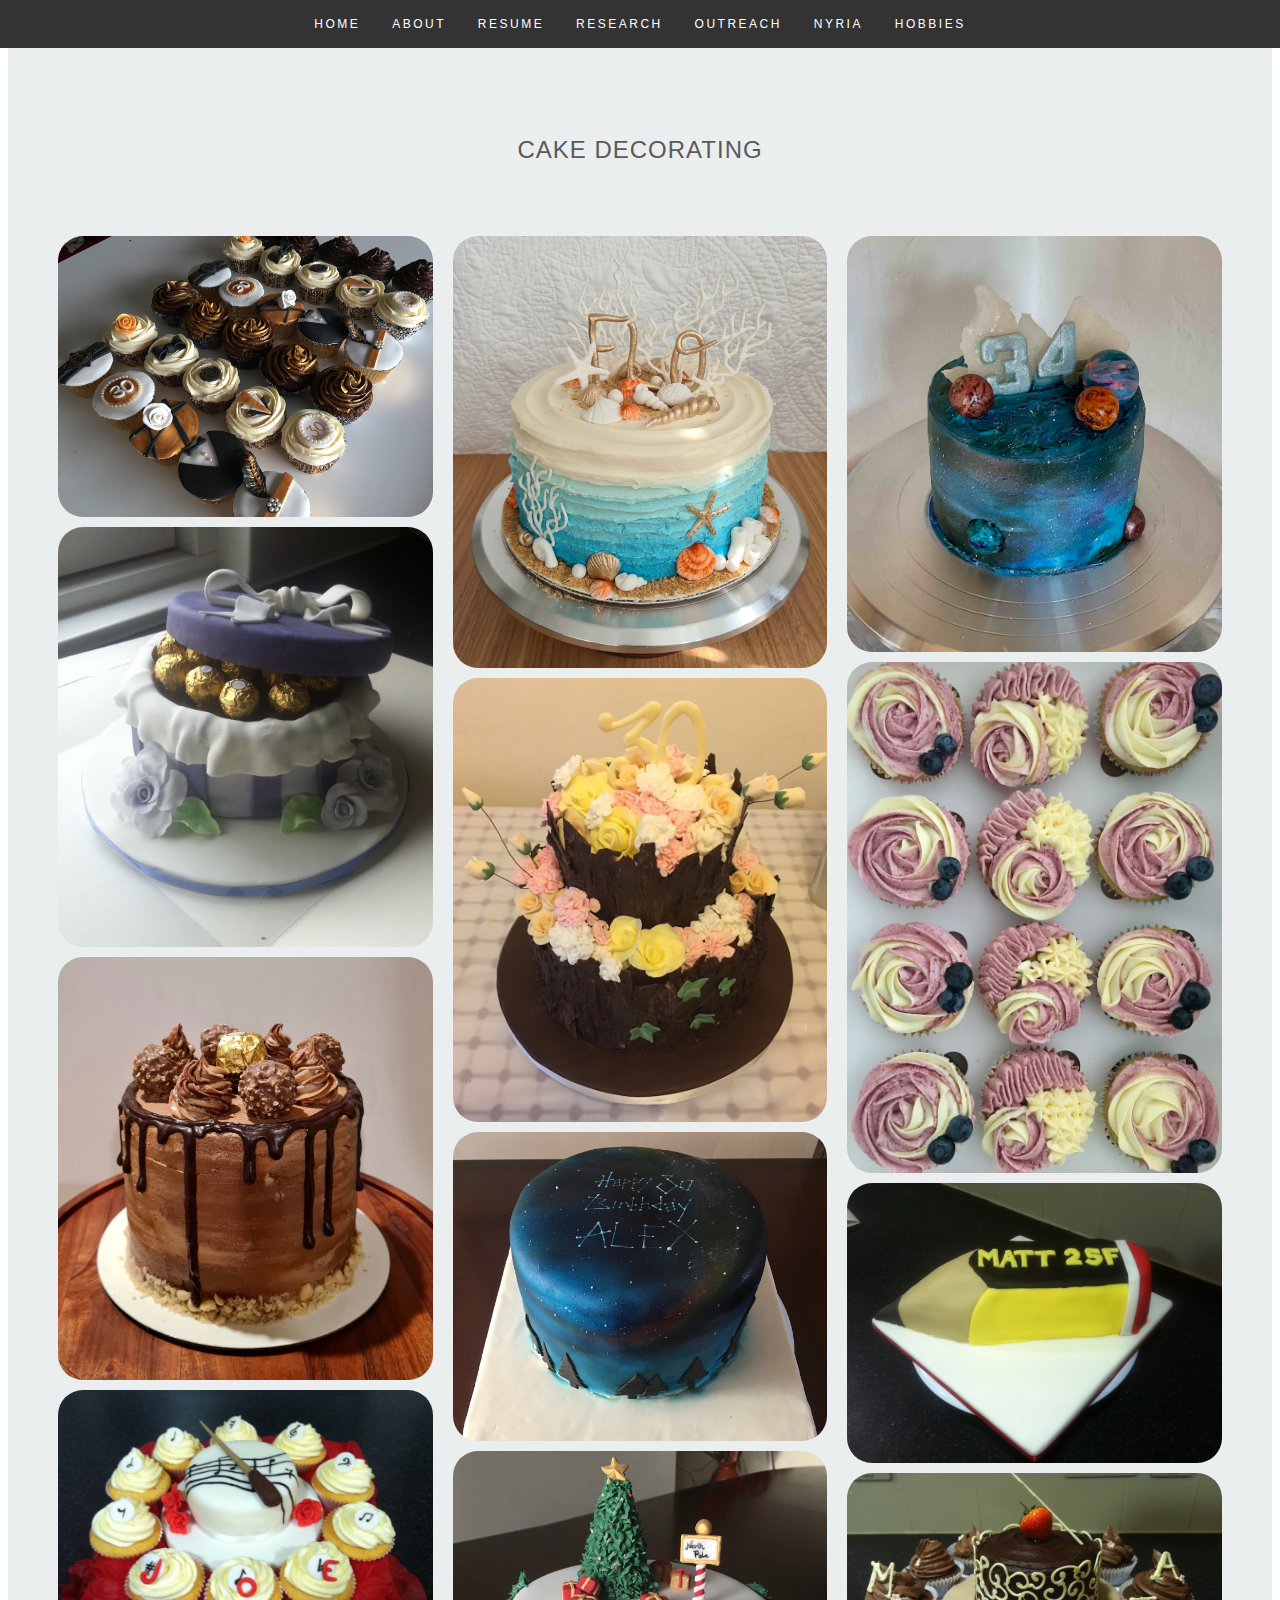
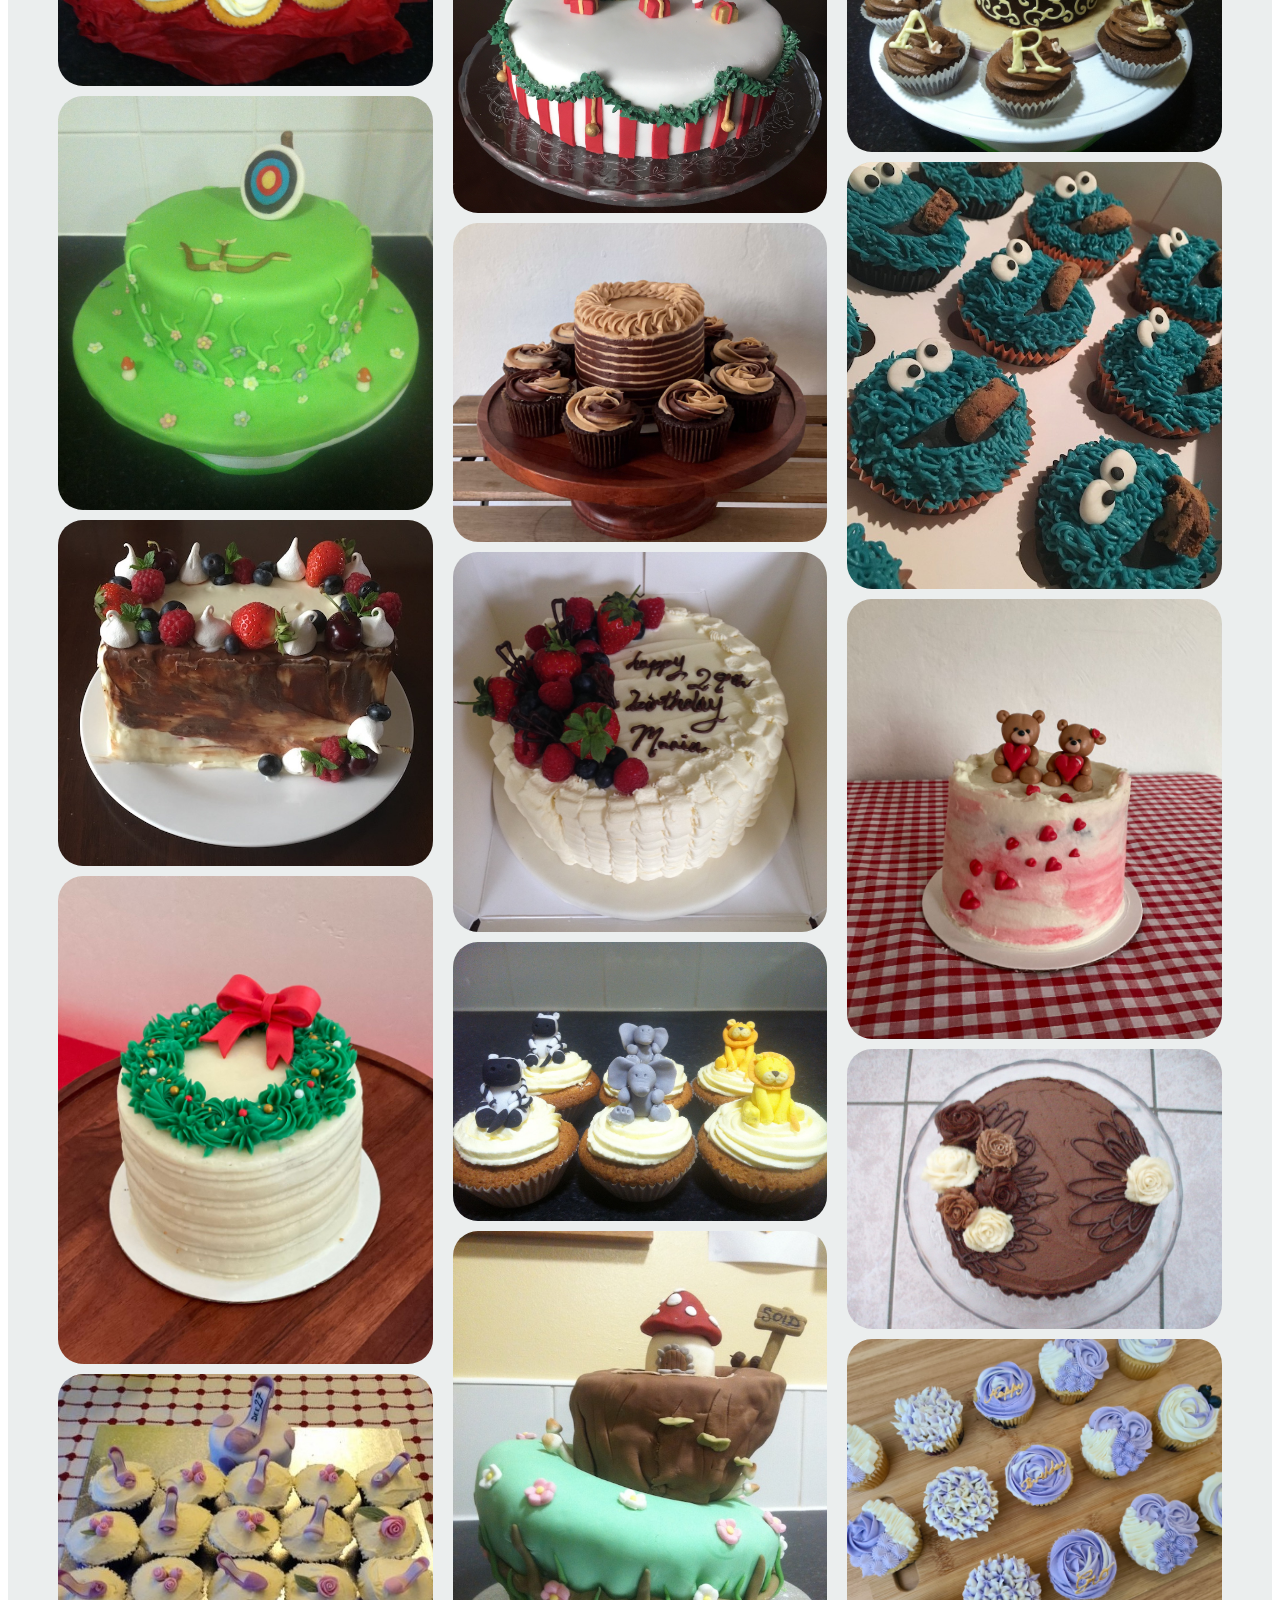
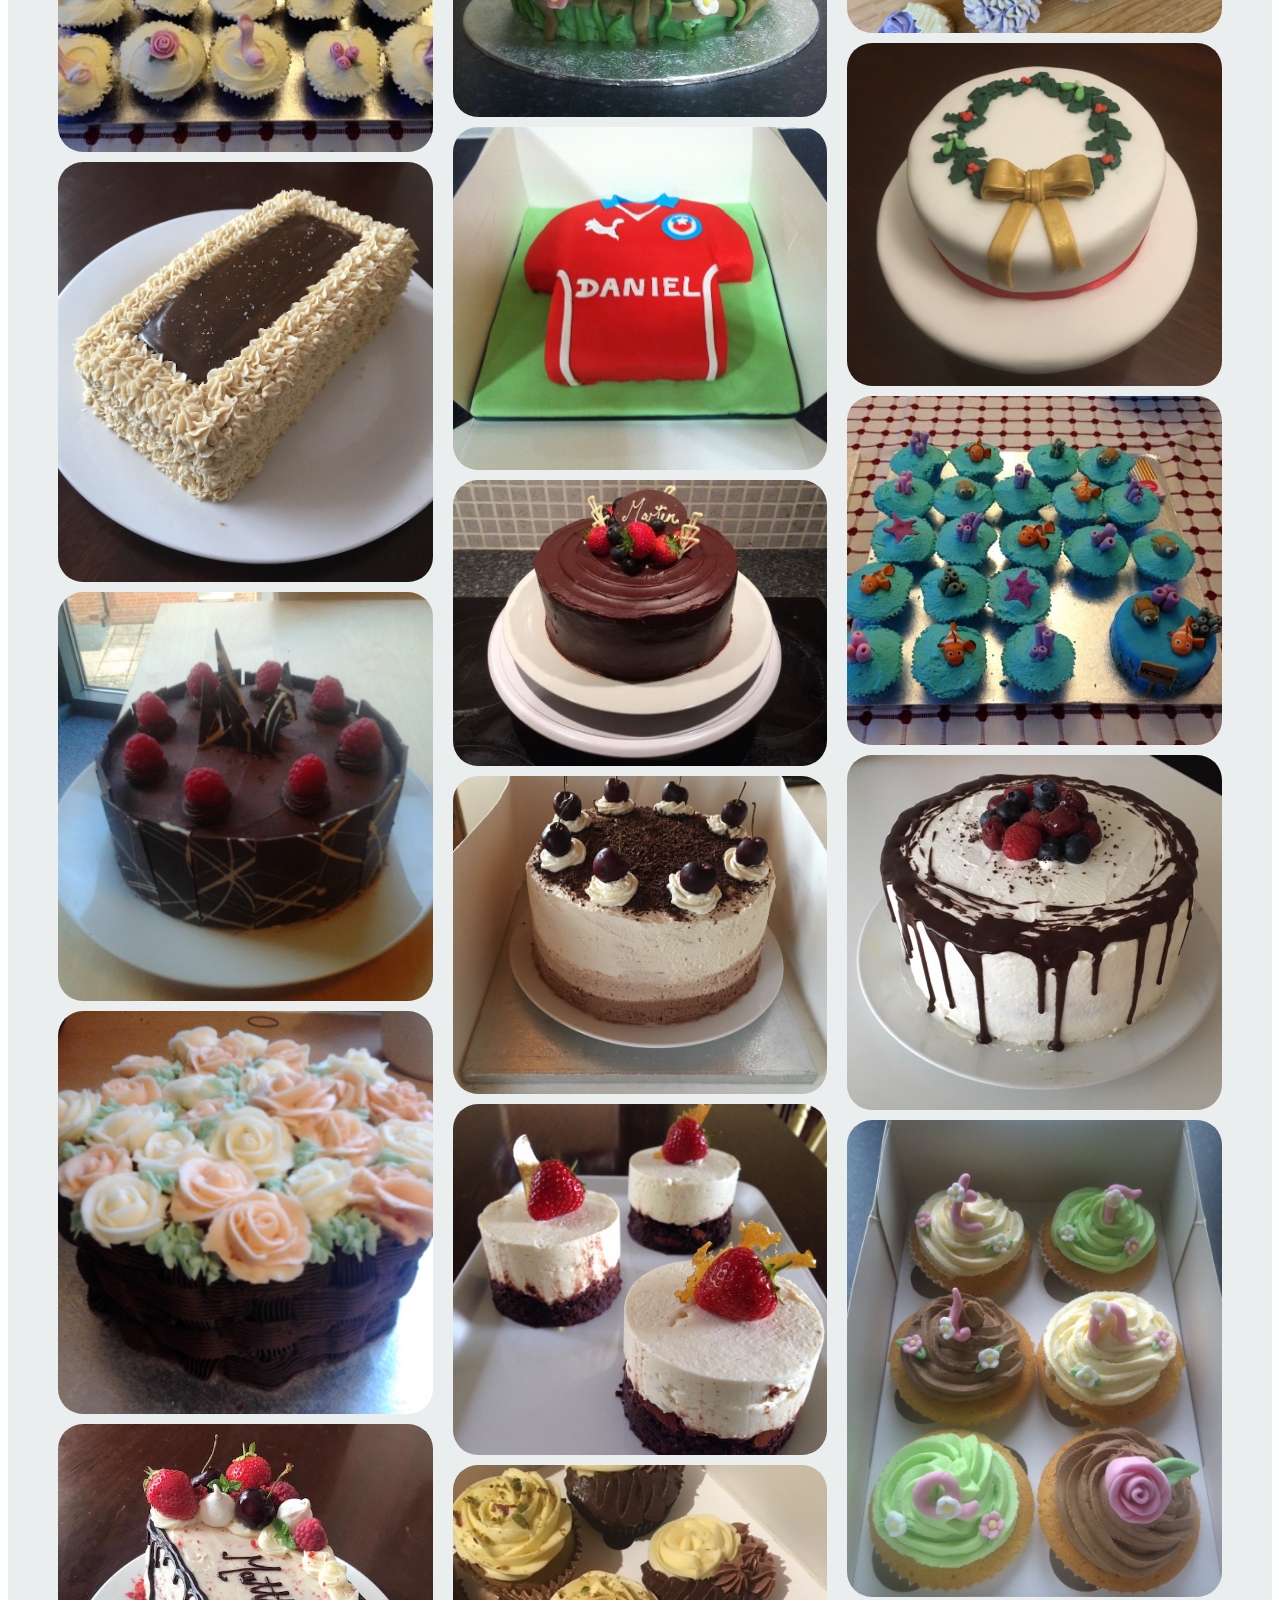
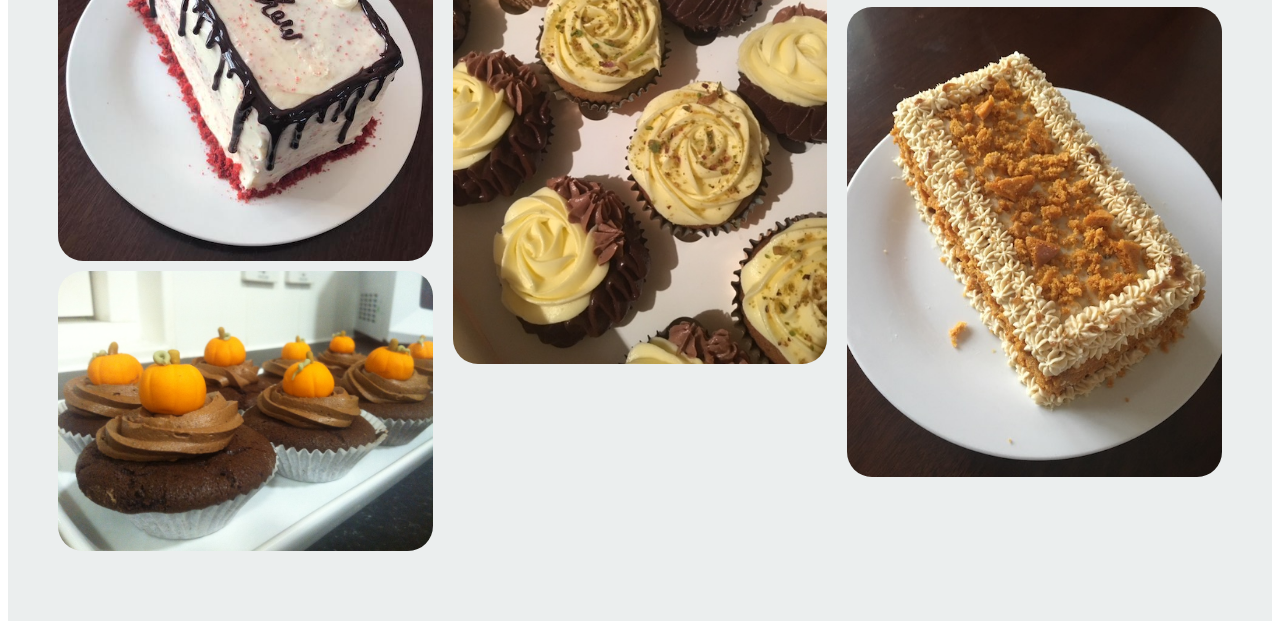
==== commit 8dfdd890: "Update cakes.html" ====
--- a/cakes.html
+++ b/cakes.html
@@ -199,7 +199,7 @@
 
 
   <div class="column">
-    <img src="../images/hobbies/cakes/alex_MW.jpg" style="width:100%">  
+    <img src="../images/hobbies/cakes/sasa_34.jpeg" style="width:100%" > 	  
     <img src="../images/hobbies/cakes/bluberrylemon.jpg" style="width:100%">		  
     <img src="../images/hobbies/cakes/matt.JPG" style="width:100%">	 
     <img src="../images/hobbies/cakes/marisa15.JPG" style="width:100%"> 
@@ -217,9 +217,8 @@
 	
   <div class="column">
     <img src="../images/hobbies/cakes/Seashells.JPG" style="width:100%">	  
-    <img src="../images/hobbies/cakes/sasa_34.jpeg" style="width:100%" > 	
 	  <img src="../images/hobbies/cakes/30.jpg" style="width:100%">
-  
+    <img src="../images/hobbies/cakes/alex_MW.jpg" style="width:100%">    
     <img src="../images/hobbies/cakes/christmas-tree.jpg" style="width:100%" > 	  
 	      <img src="../images/hobbies/cakes/chocolate_stripes.JPG" style="width:100%">	
     <img src="../images/hobbies/cakes/marisa17.JPG" style="width:100%">	  
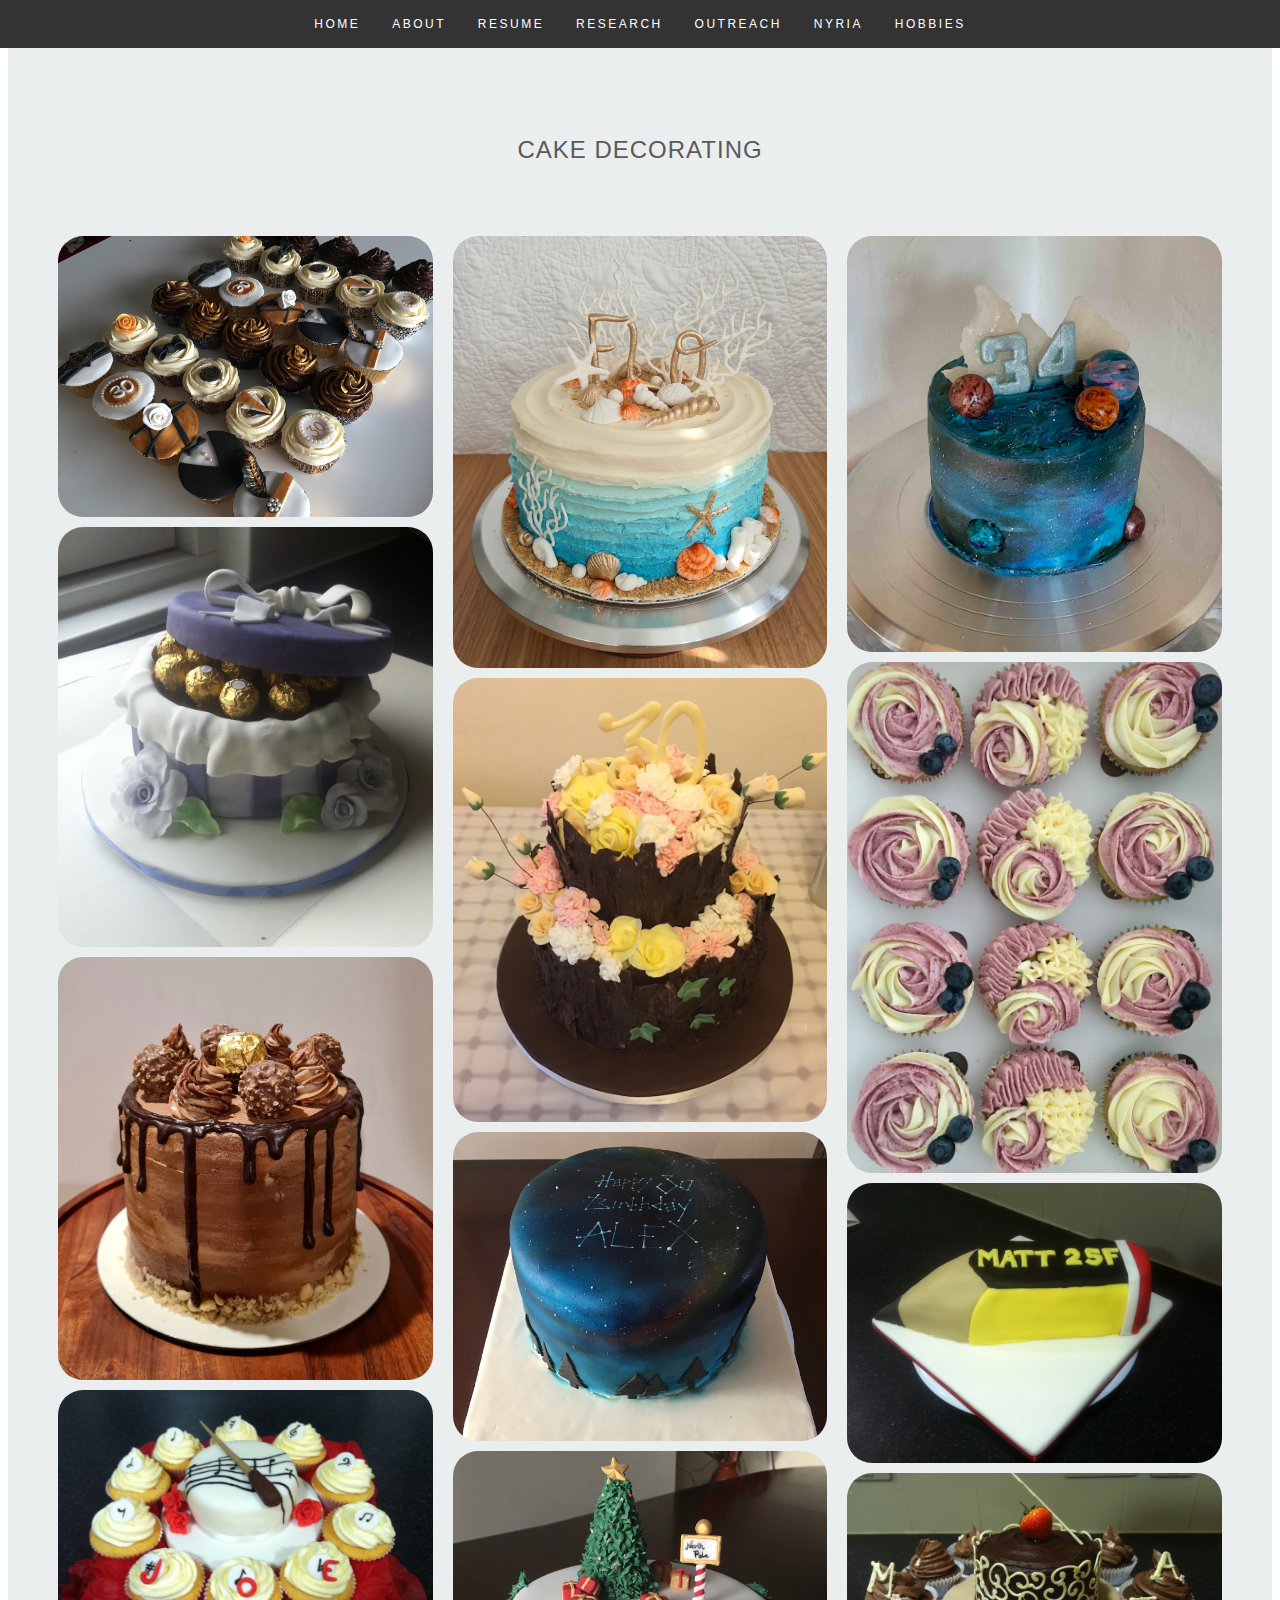
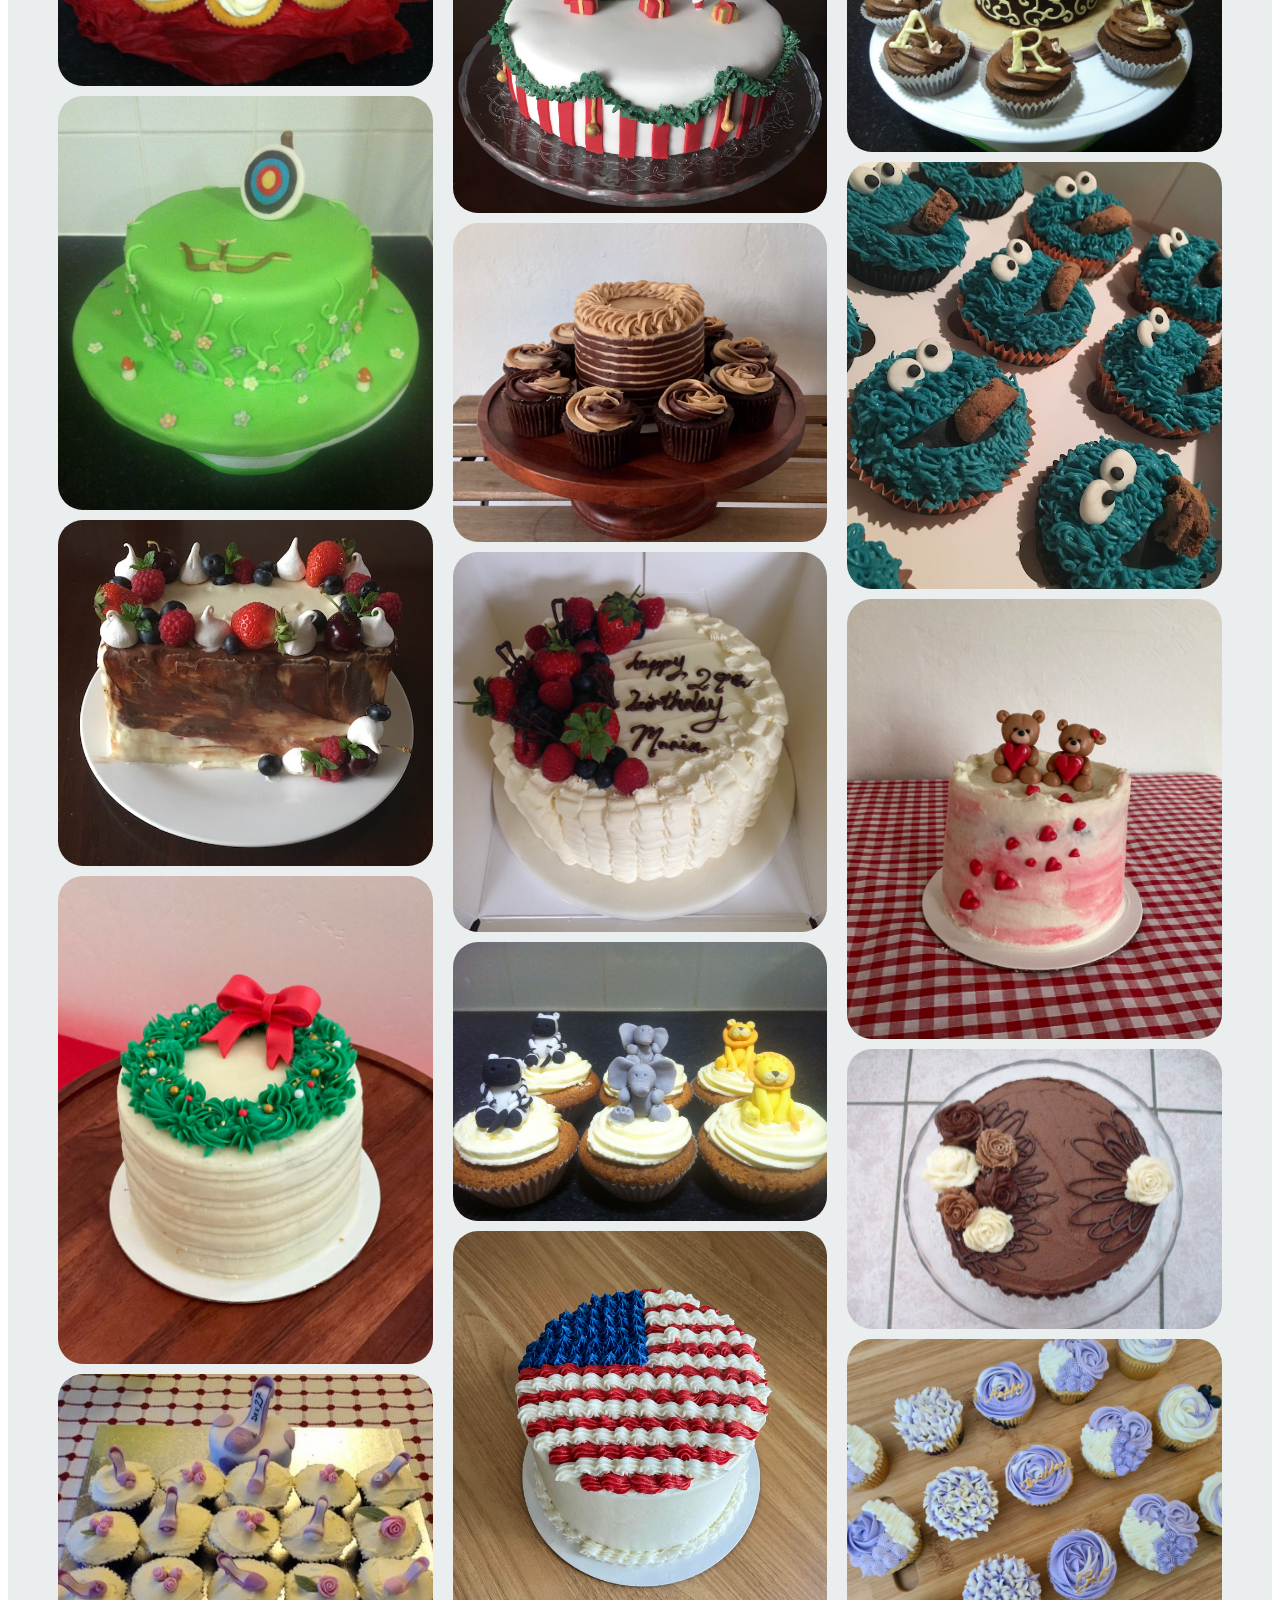
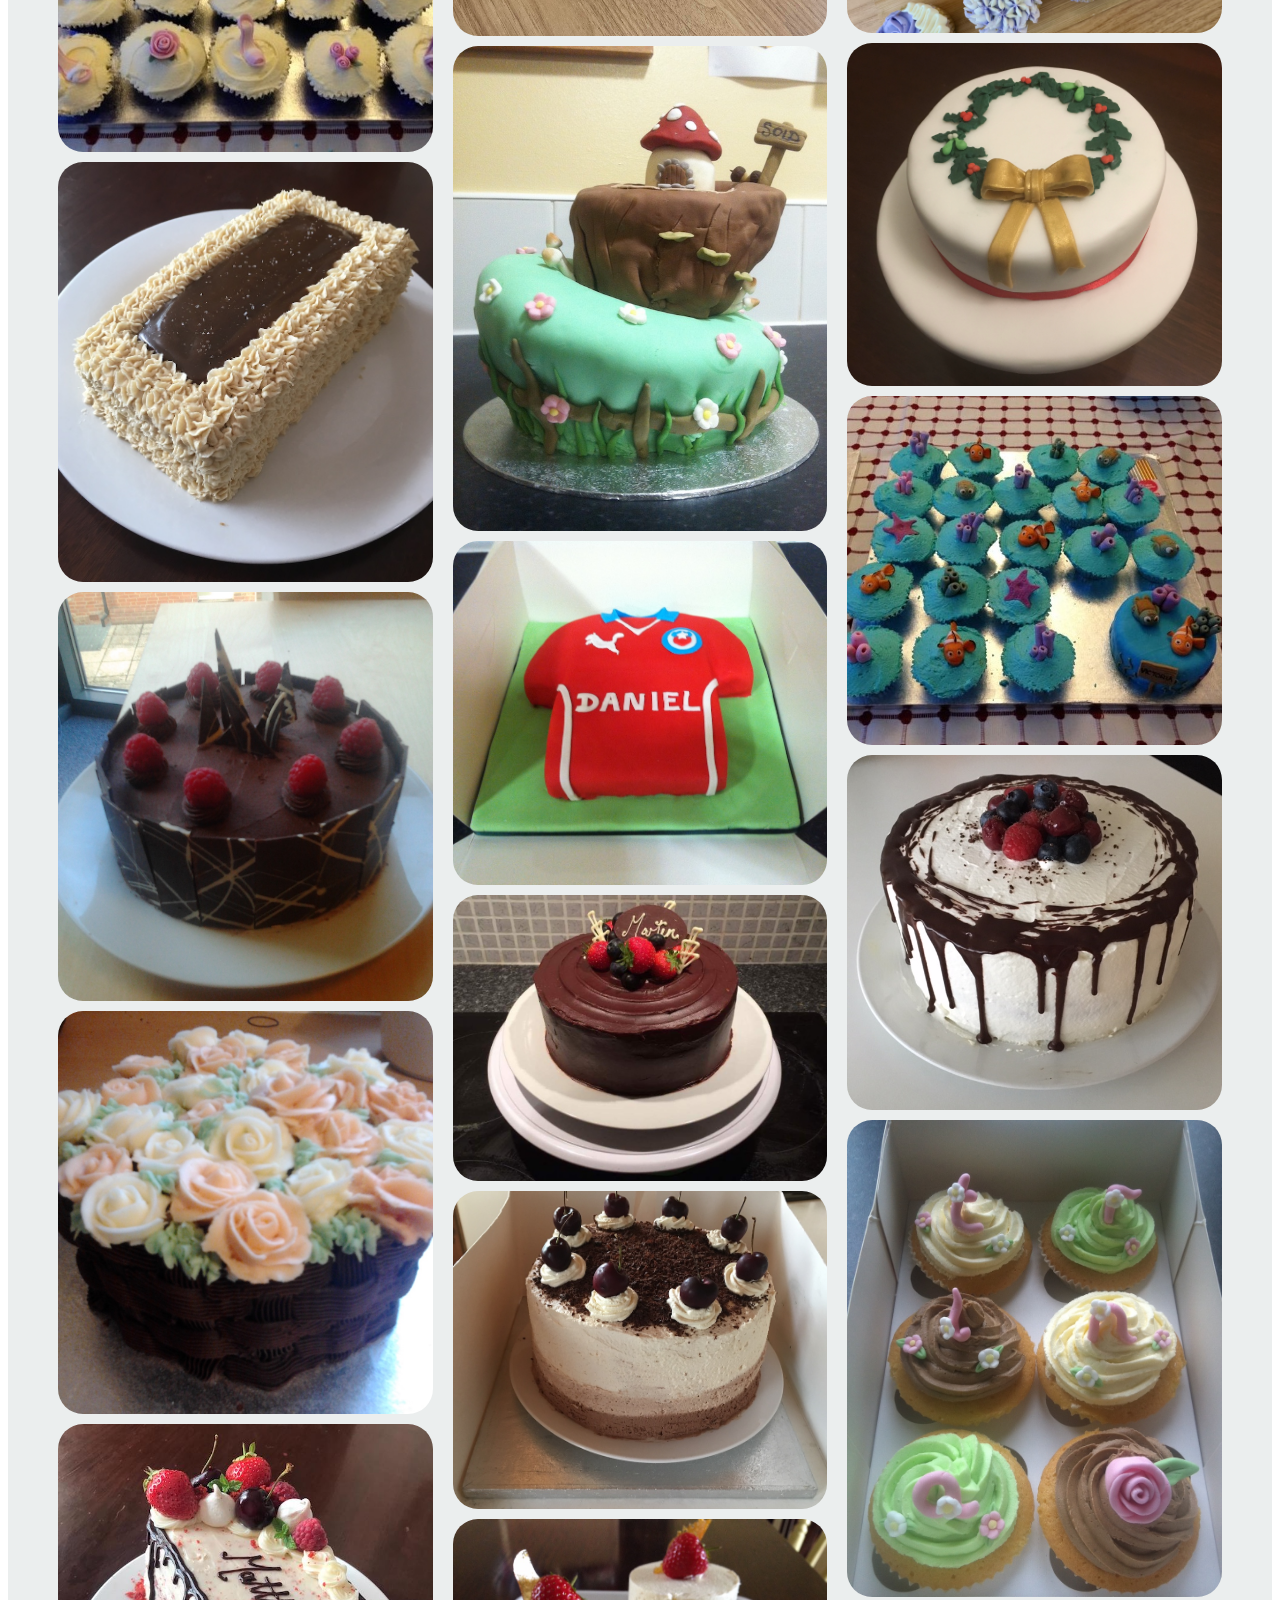
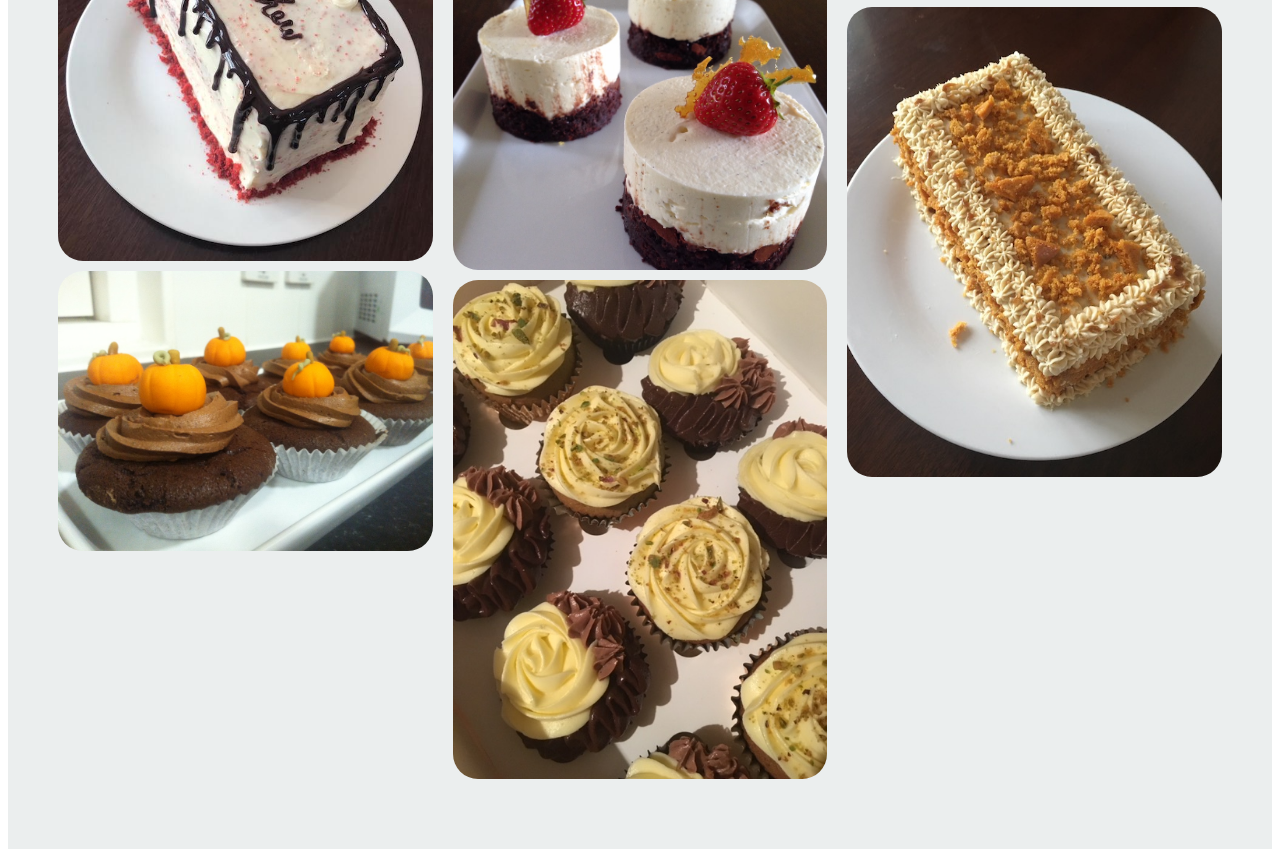
==== commit 3b95db4a: "Update cakes.html" ====
--- a/cakes.html
+++ b/cakes.html
@@ -220,9 +220,10 @@
 	  <img src="../images/hobbies/cakes/30.jpg" style="width:100%">
     <img src="../images/hobbies/cakes/alex_MW.jpg" style="width:100%">    
     <img src="../images/hobbies/cakes/christmas-tree.jpg" style="width:100%" > 	  
-	      <img src="../images/hobbies/cakes/chocolate_stripes.JPG" style="width:100%">	
+ <img src="../images/hobbies/cakes/chocolate_stripes.JPG" style="width:100%">	
     <img src="../images/hobbies/cakes/marisa17.JPG" style="width:100%">	  
     <img src="../images/hobbies/cakes/animals.jpg" style="width:100%">
+    <img src="../images/hobbies/cakes/USA.jpg" style="width:100%">	  
     <img src="../images/hobbies/cakes/house.JPG" style="width:100%" > 
     <img src="../images/hobbies/cakes/daniel.JPG" style="width:100%">
     <img src="../images/hobbies/cakes/martin.jpg" style="width:100%">
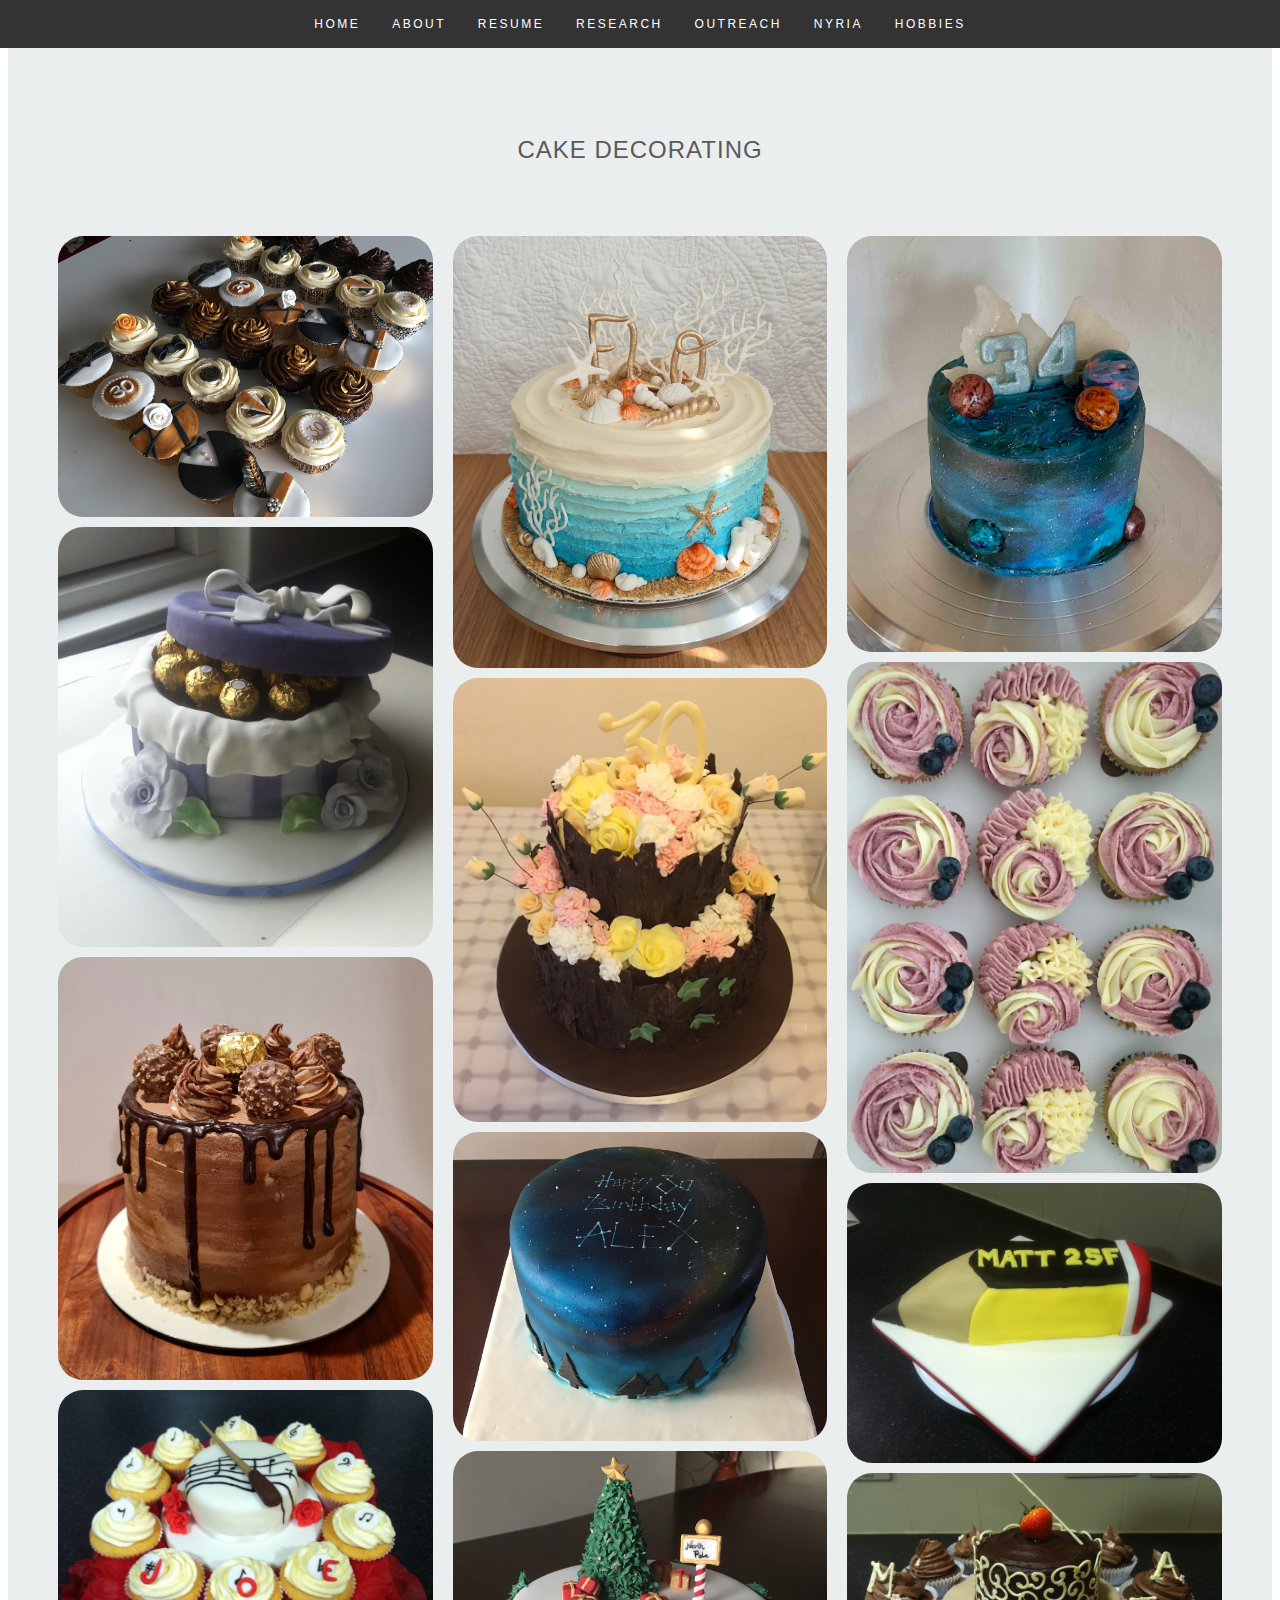
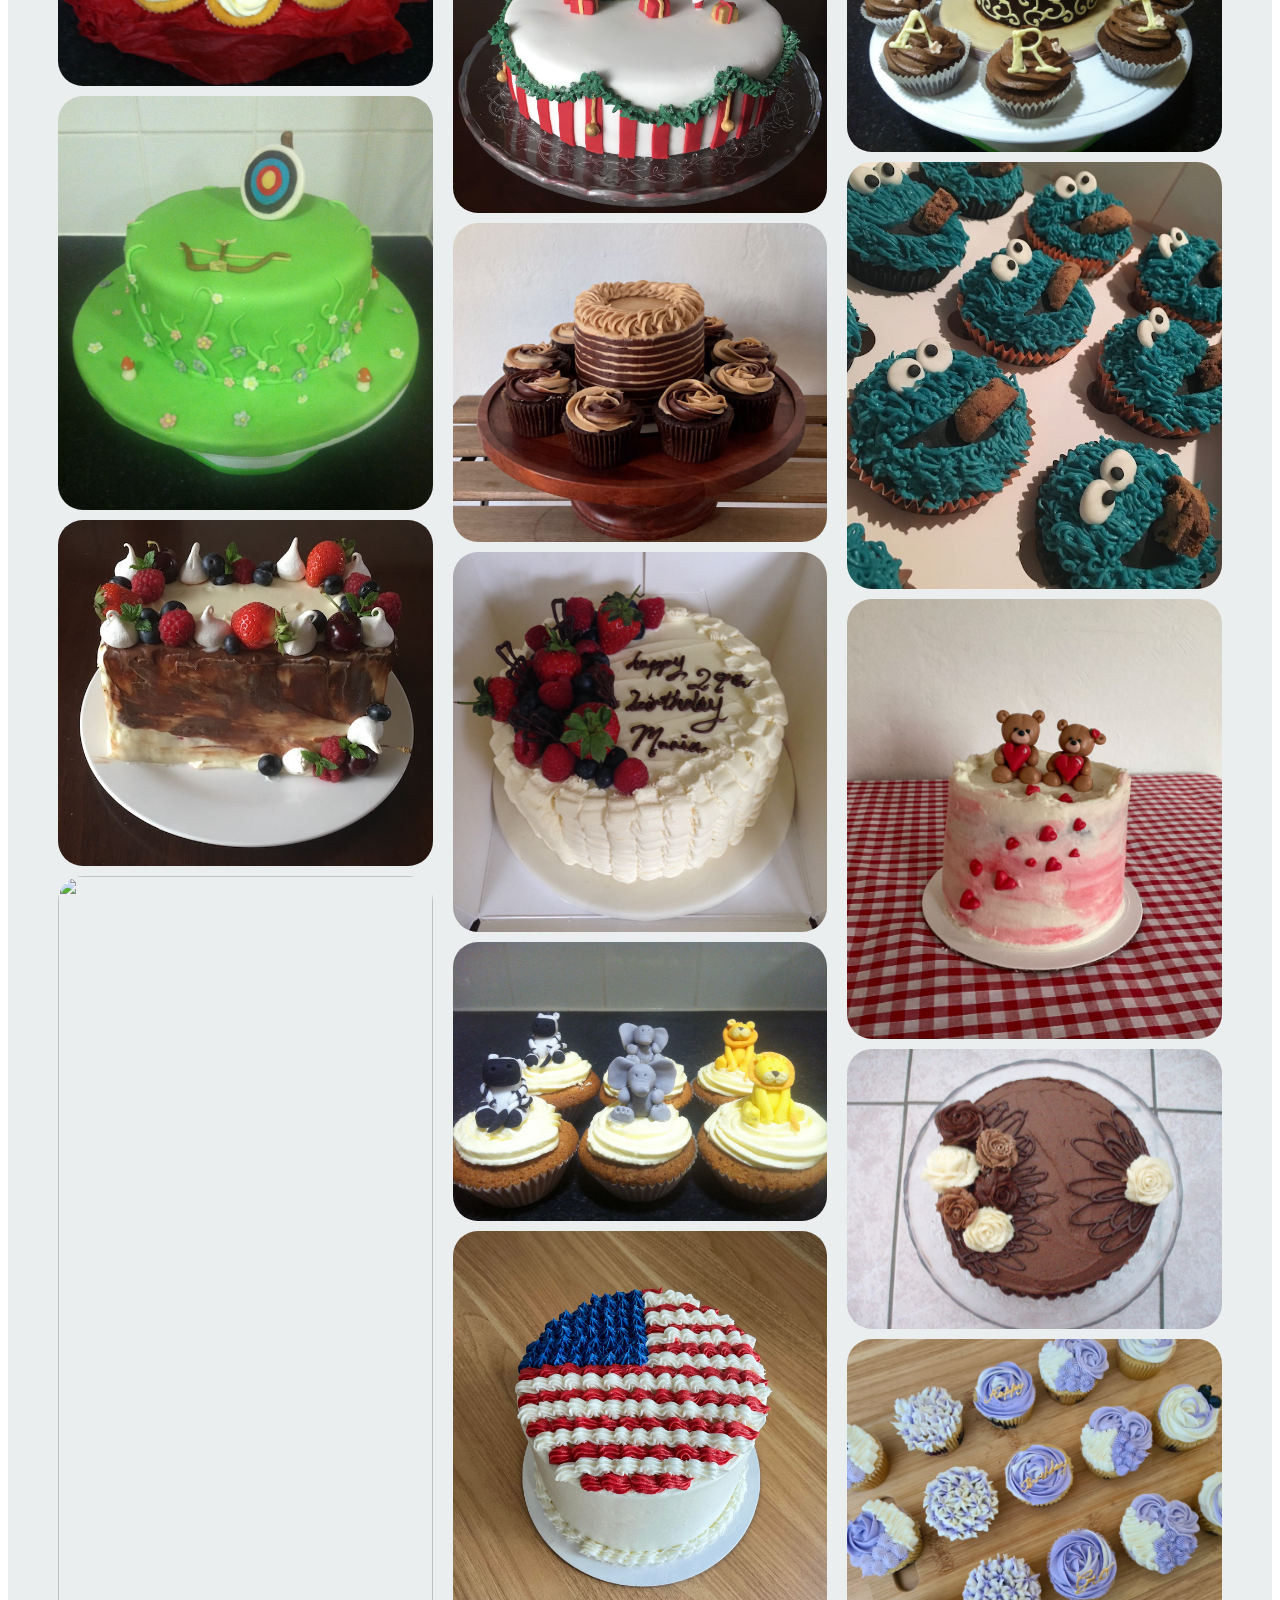
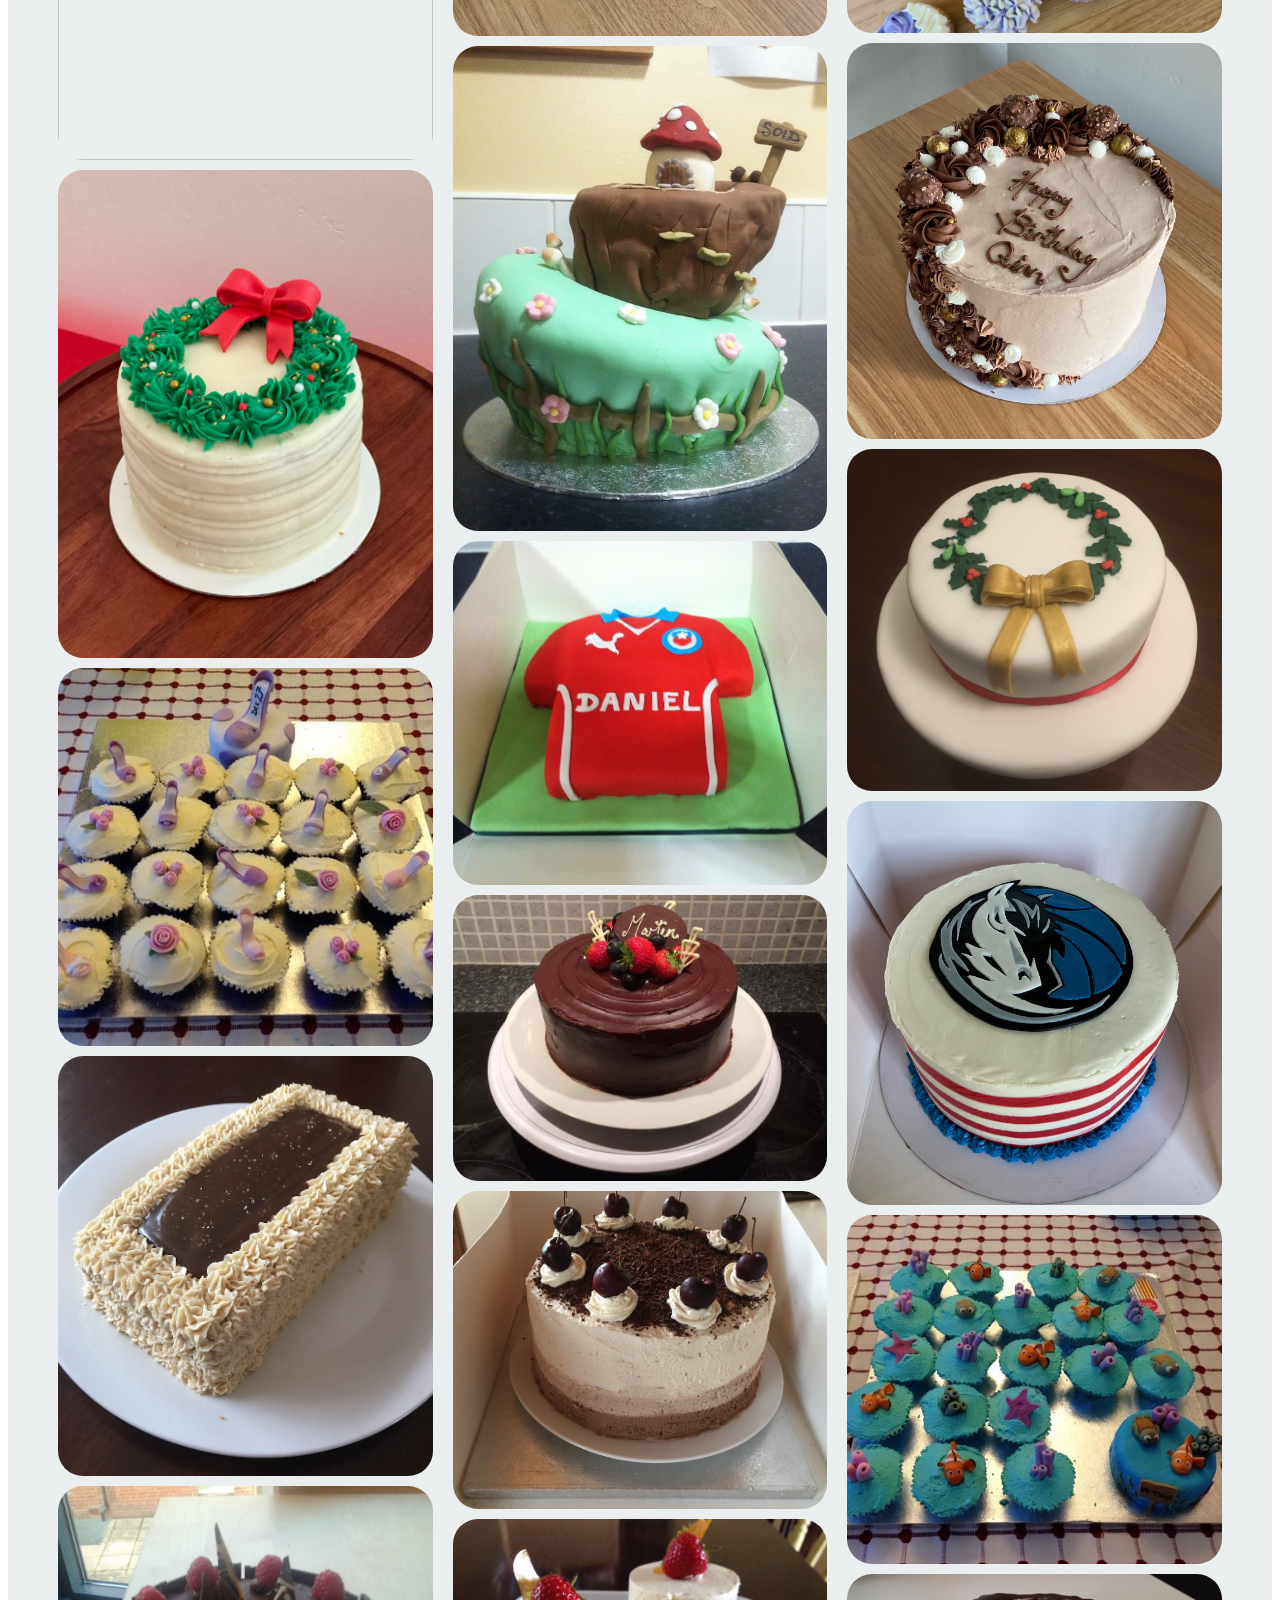
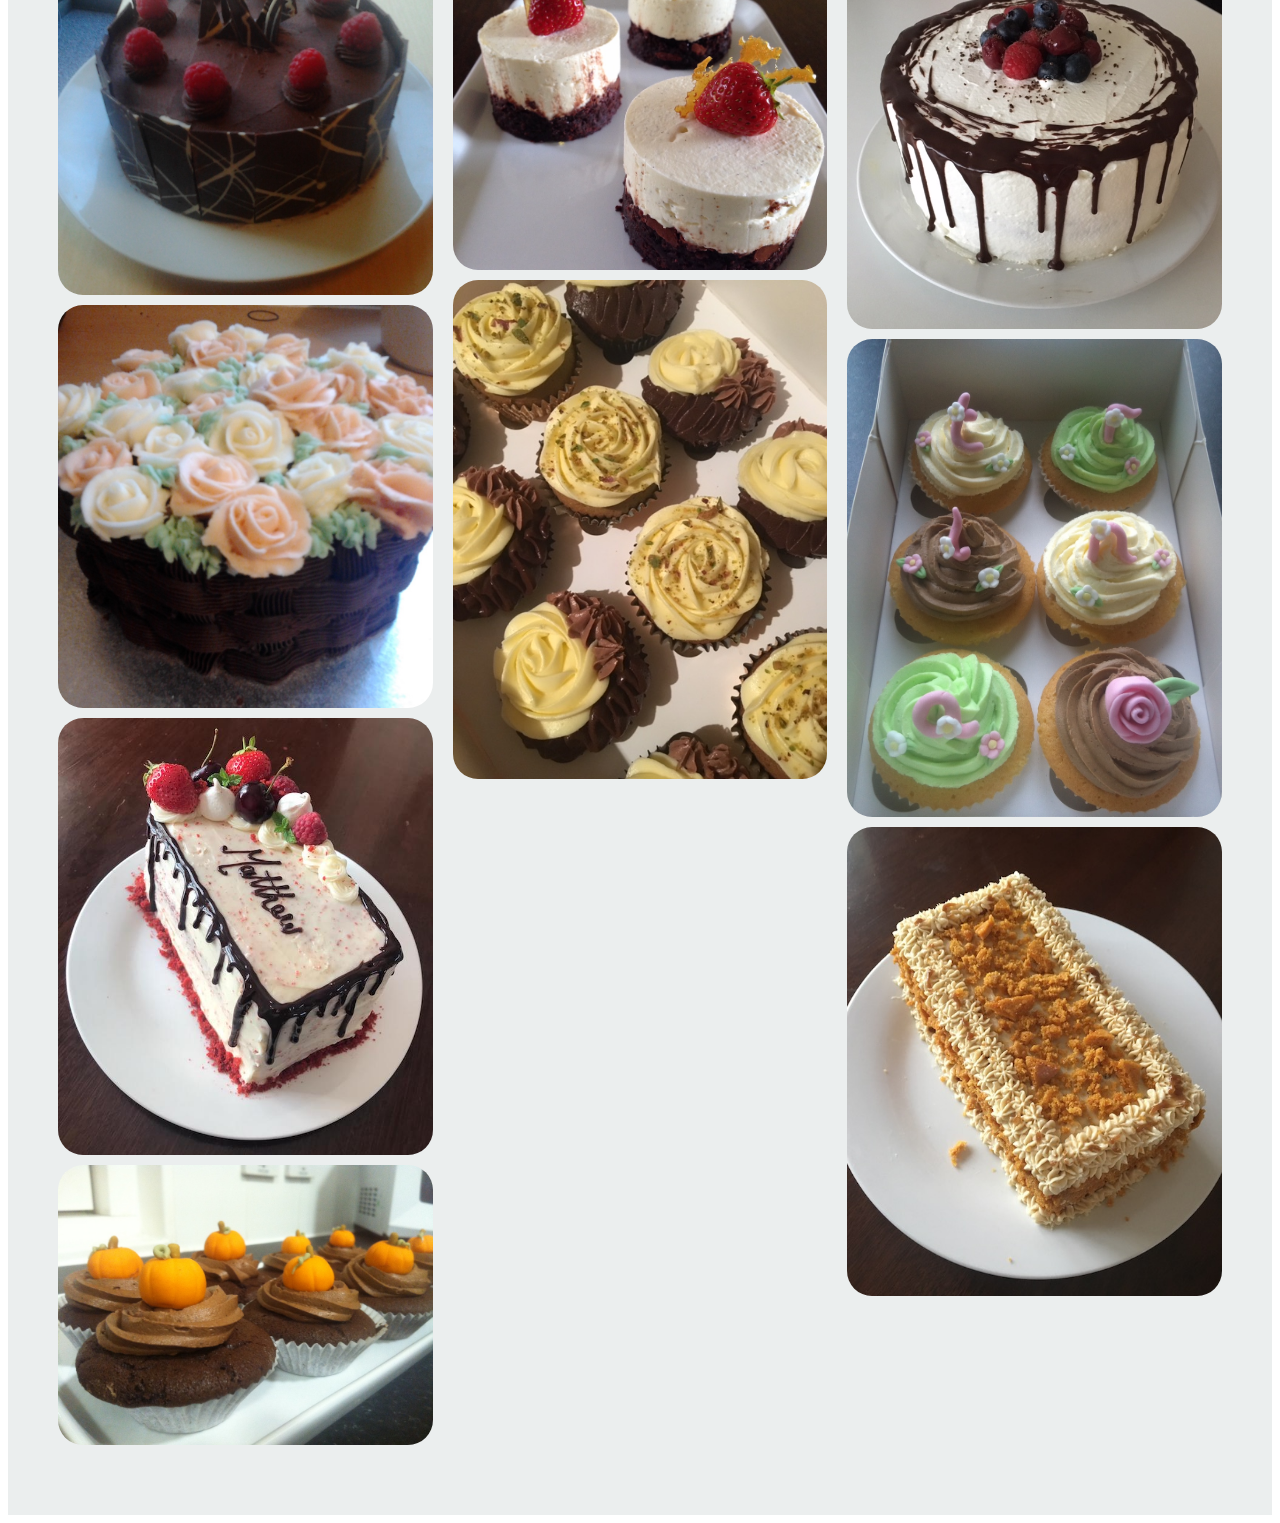
==== commit cbf8bb0b: "Update cakes.html" ====
--- a/cakes.html
+++ b/cakes.html
@@ -206,8 +206,10 @@
     <img src="../images/hobbies/cakes/cookie-monster.jpg" style="width:100%">	  
 	      <img src="../images/hobbies/cakes/valentines_bears.JPG" style="width:100%">	
     <img src="../images/hobbies/cakes/choc_flowers.jpg" style="width:100%"> 
-    <img src="../images/hobbies/cakes/LemonBlue_Purple.JPG" style="width:100%"> 	  
-    <img src="../images/hobbies/cakes/christmas-wreath.jpg" style="width:100%"> 	  
+    <img src="../images/hobbies/cakes/LemonBlue_Purple.JPG" style="width:100%"> 
+    <img src="../images/hobbies/cakes/quinn.jpg" style="width:100%">		  
+    <img src="../images/hobbies/cakes/christmas-wreath.jpg" style="width:100%"> 
+    <img src="../images/hobbies/cakes/mavericks.jpg" style="width:100%">		  
     <img src="../images/hobbies/cakes/nemo.jpg" style="width:100%">	  
     <img src="../images/hobbies/cakes/blackforest_drip.jpg" style="width:100%">   
     <img src="../images/hobbies/cakes/trina.JPG" style="width:100%">	 
@@ -240,8 +242,9 @@
    <img src="../images/hobbies/cakes/FRocher.JPG" style="width:100%">	  
     <img src="../images/hobbies/cakes/joe.JPG" style="width:100%">
     <img src="../images/hobbies/cakes/laura.JPG" style="width:100%">
-    <img src="../images/hobbies/cakes/wren30_2.JPG" style="width:100%">	  	
-	      <img src="../images/hobbies/cakes/xmas2022.JPG" style="width:100%">	
+    <img src="../images/hobbies/cakes/wren30_2.JPG" style="width:100%">	
+    <img src="../images/hobbies/cakes/lemon_lavender.jpg" style="width:100%">		  
+ <img src="../images/hobbies/cakes/xmas2022.JPG" style="width:100%">	  
     <img src="../images/hobbies/cakes/shoes.jpg" style="width:100%">   
     <img src="../images/hobbies/cakes/saltedcar.JPG" style="width:100%"> 	  
     <img src="../images/hobbies/cakes/choc_shard.jpg" style="width:100%">	  
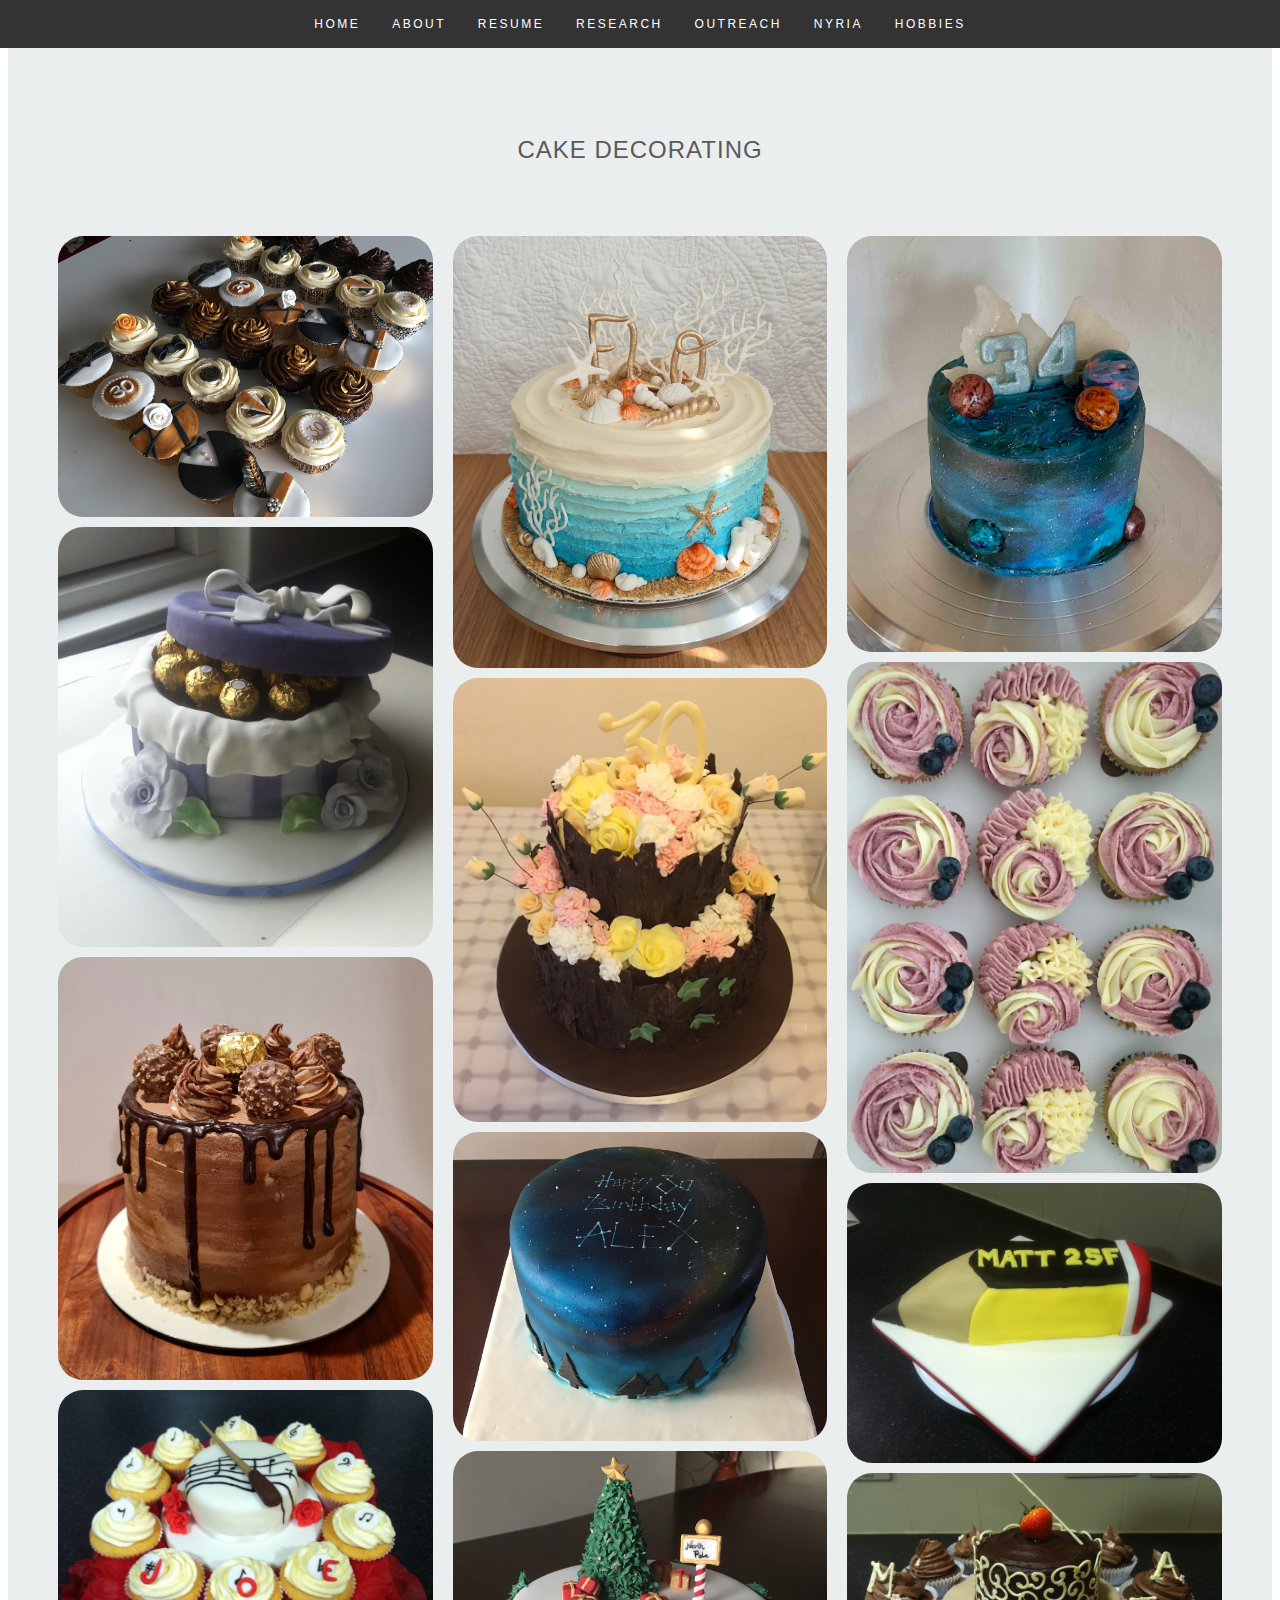
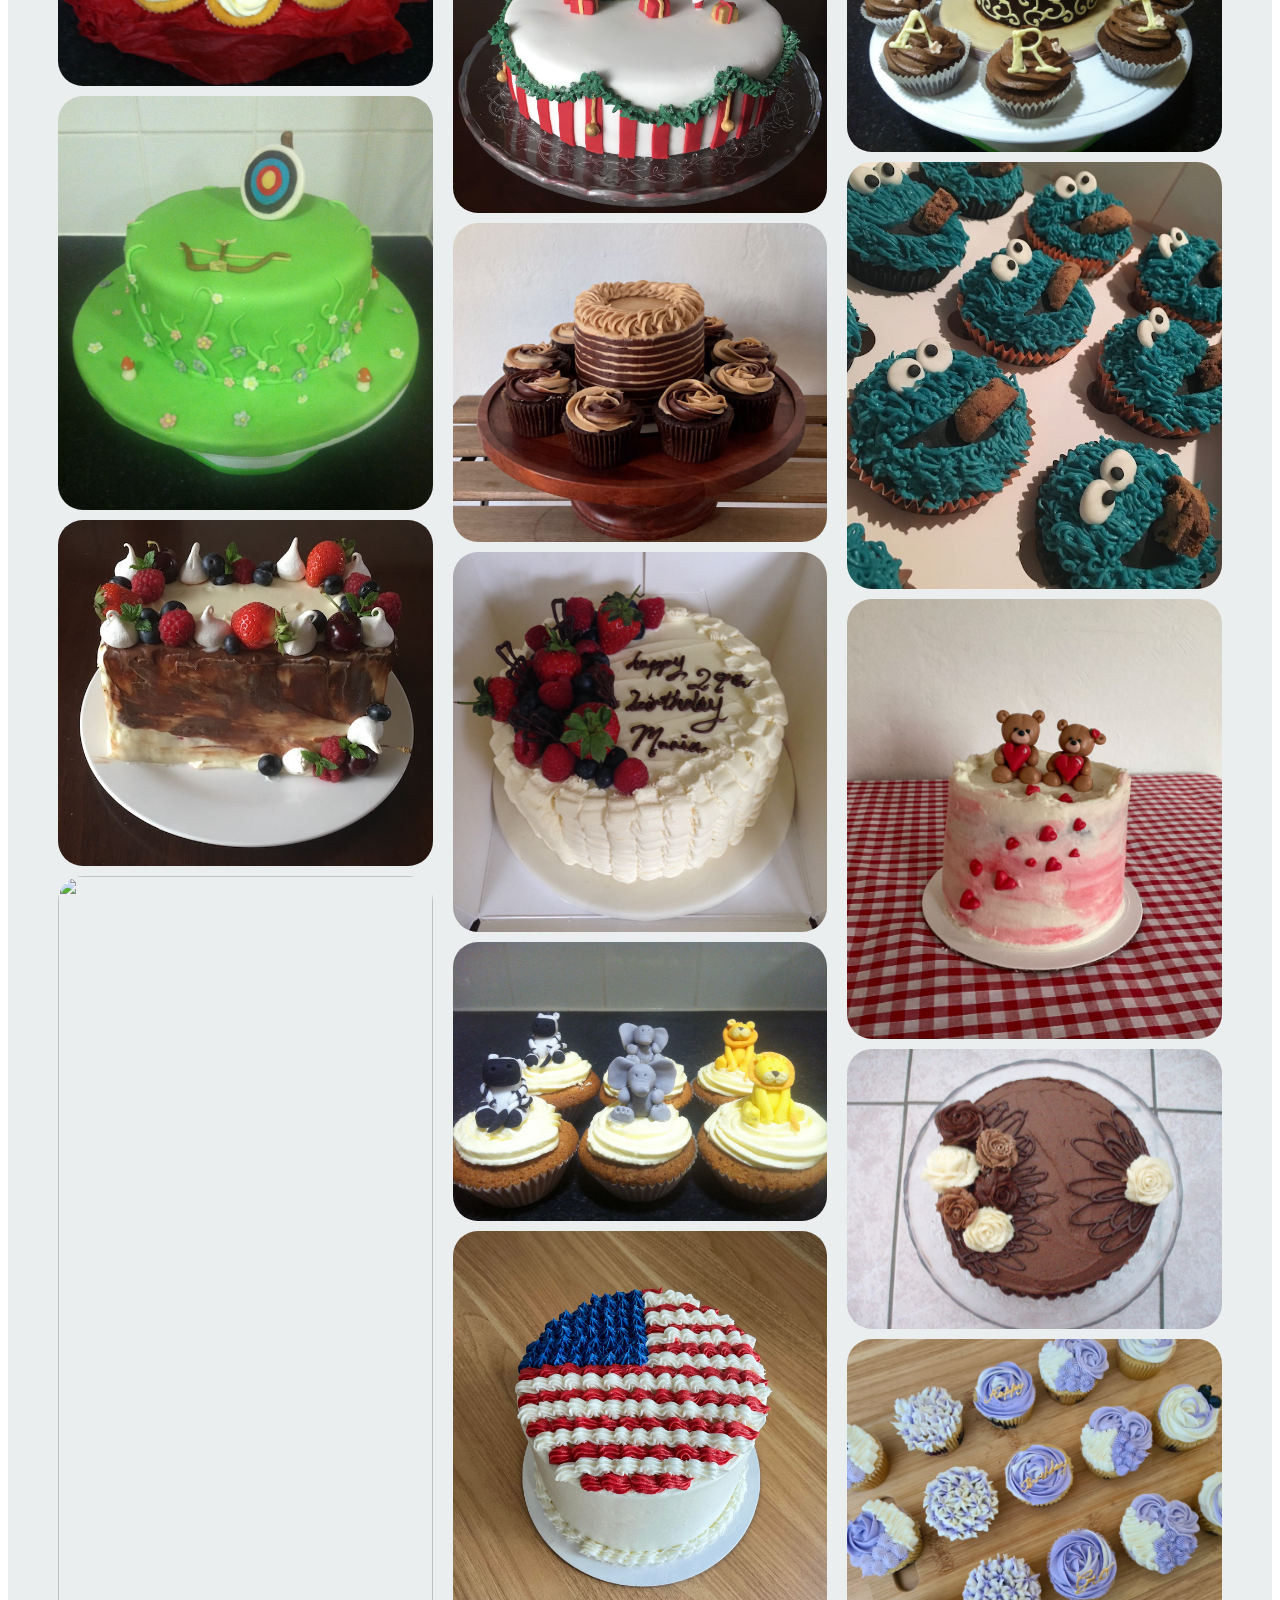
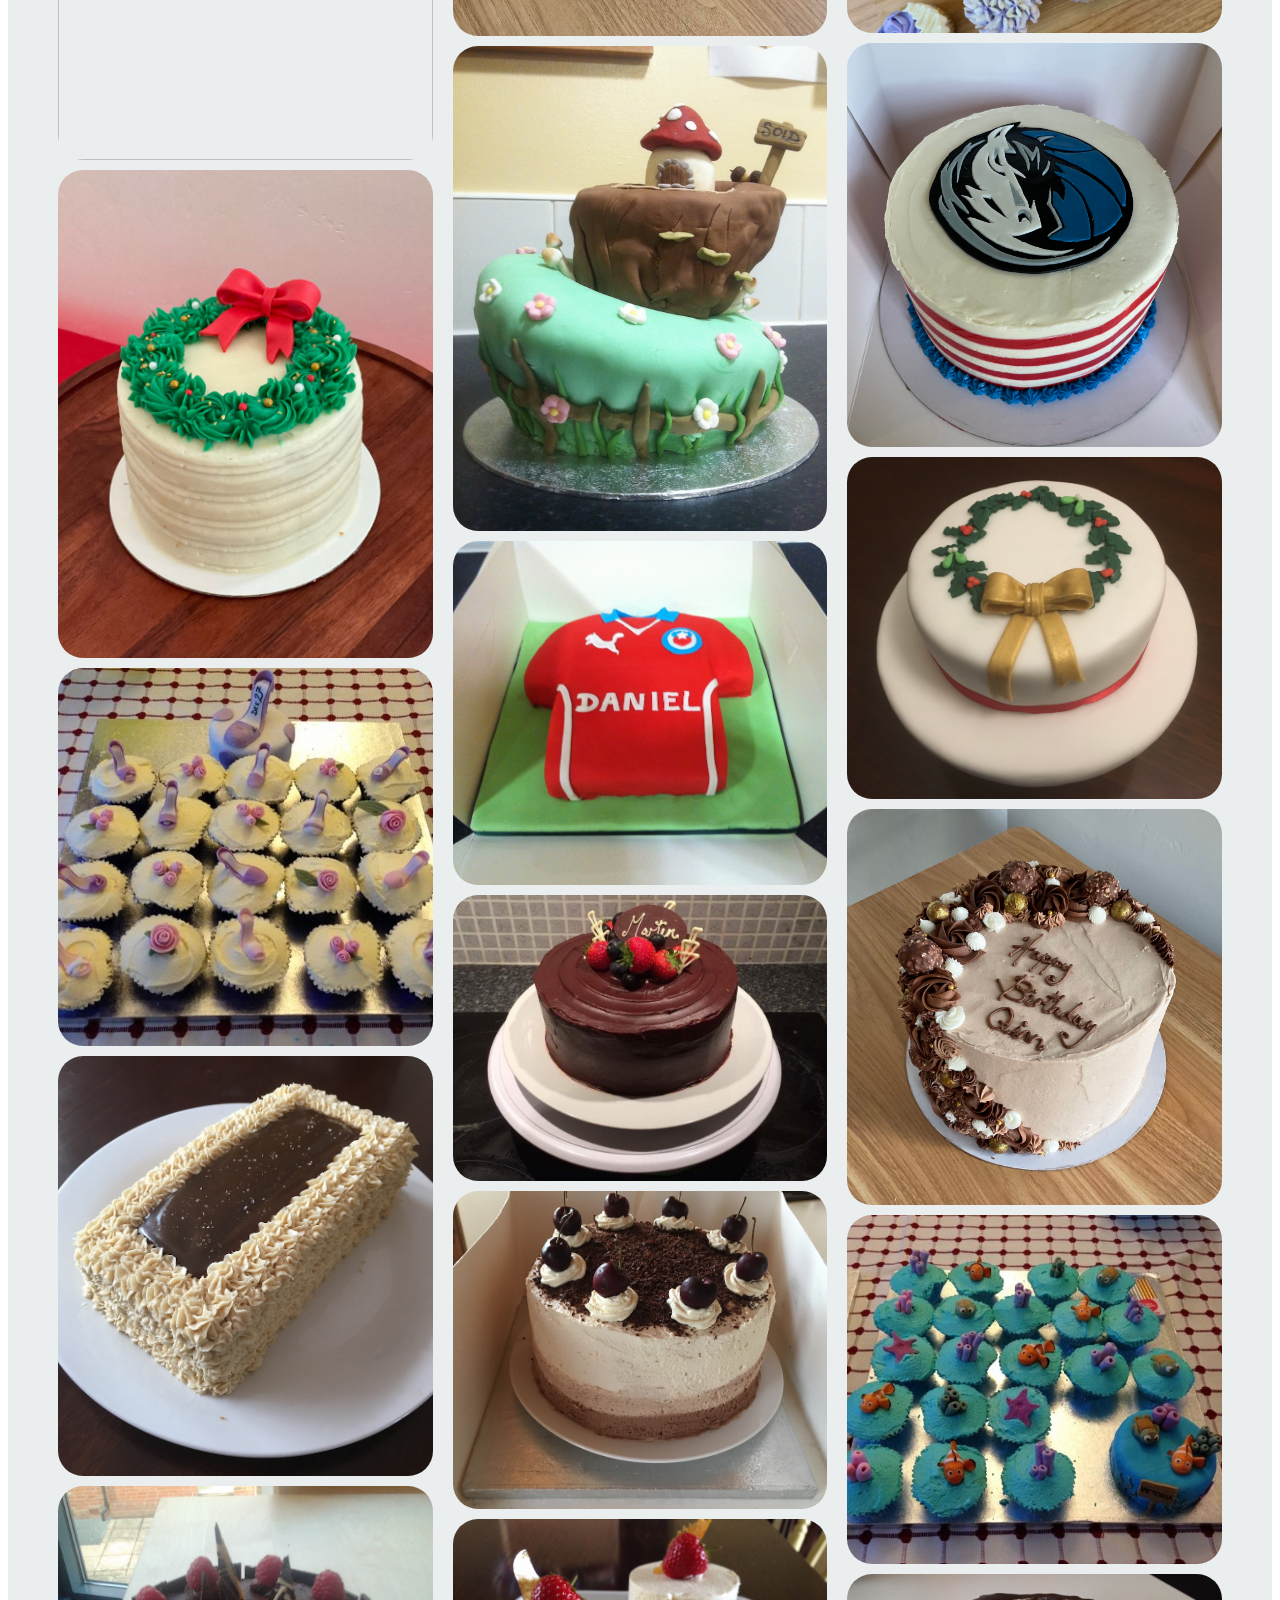
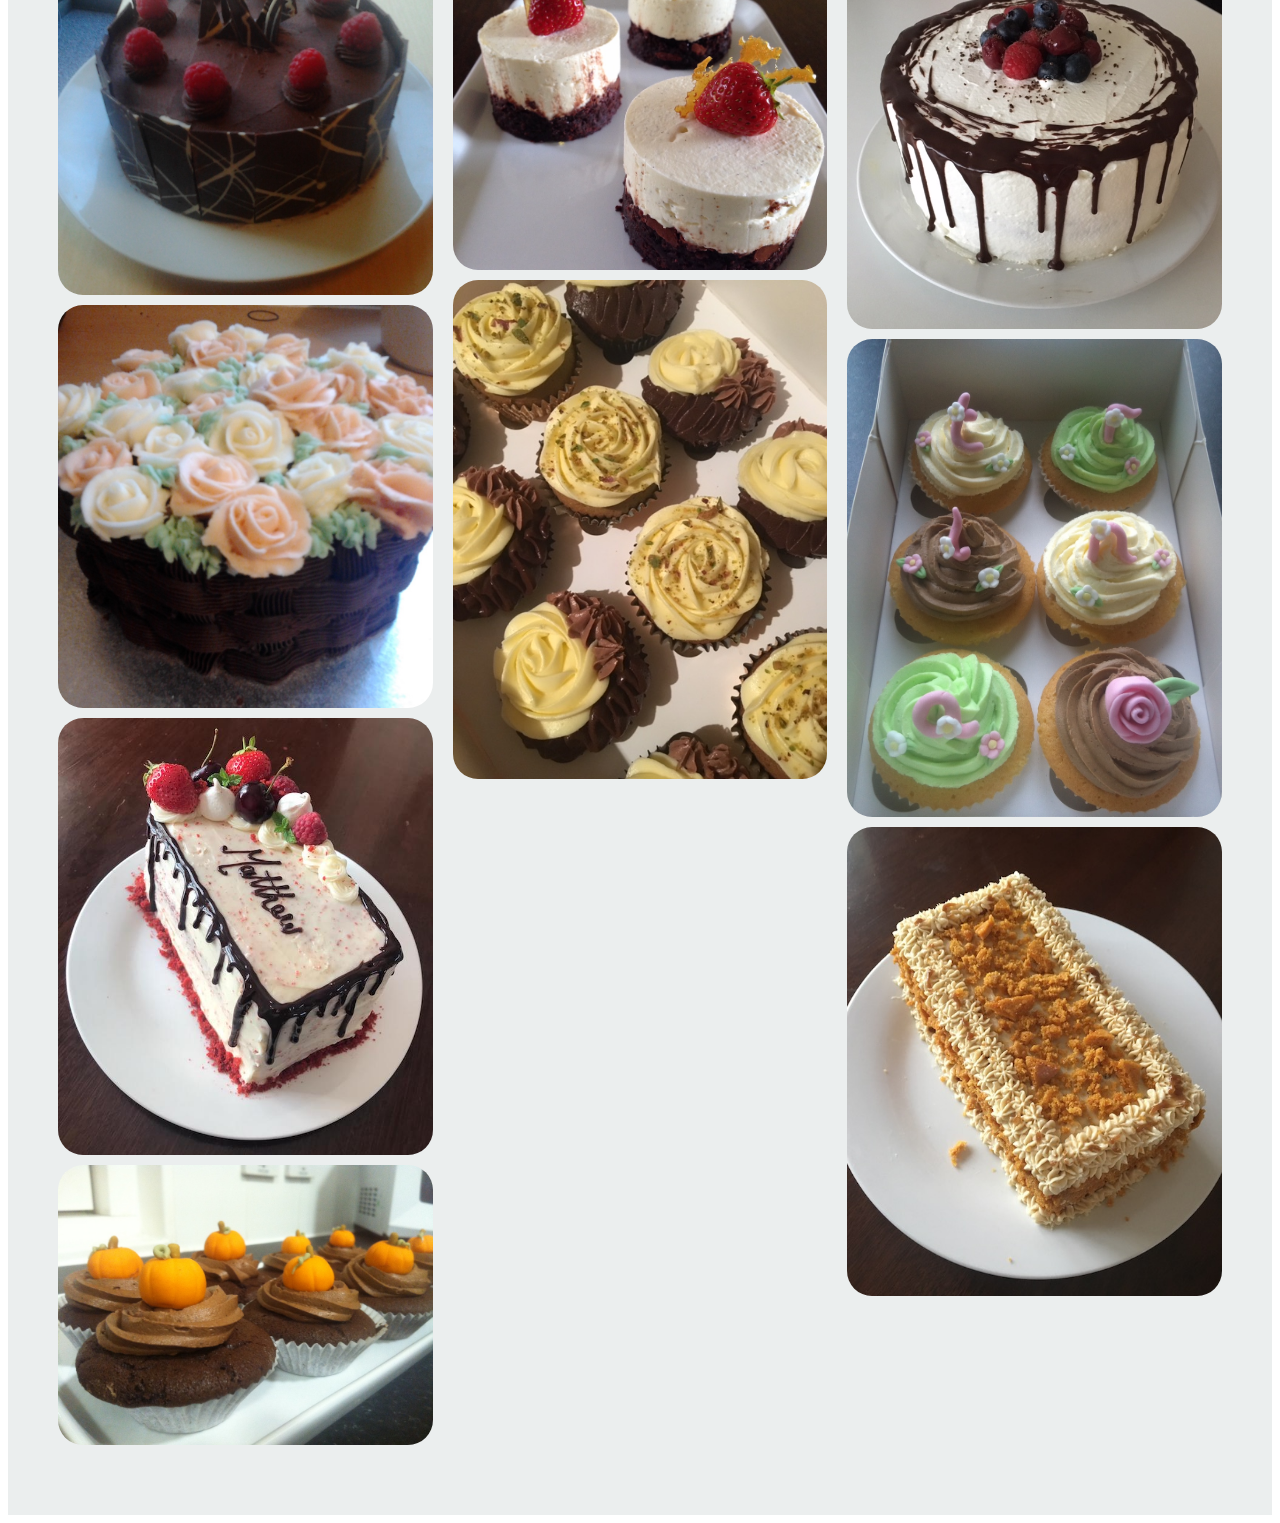
==== commit ce4e6208: "Update cakes.html" ====
--- a/cakes.html
+++ b/cakes.html
@@ -207,10 +207,10 @@
 	      <img src="../images/hobbies/cakes/valentines_bears.JPG" style="width:100%">	
     <img src="../images/hobbies/cakes/choc_flowers.jpg" style="width:100%"> 
     <img src="../images/hobbies/cakes/LemonBlue_Purple.JPG" style="width:100%"> 
-    <img src="../images/hobbies/cakes/quinn.jpg" style="width:100%">		  
-    <img src="../images/hobbies/cakes/christmas-wreath.jpg" style="width:100%"> 
     <img src="../images/hobbies/cakes/mavericks.jpg" style="width:100%">		  
-    <img src="../images/hobbies/cakes/nemo.jpg" style="width:100%">	  
+    <img src="../images/hobbies/cakes/christmas-wreath.jpg" style="width:100%"> 	  
+    <img src="../images/hobbies/cakes/quinn.jpg" style="width:100%">	
+	  <img src="../images/hobbies/cakes/nemo.jpg" style="width:100%">	  
     <img src="../images/hobbies/cakes/blackforest_drip.jpg" style="width:100%">   
     <img src="../images/hobbies/cakes/trina.JPG" style="width:100%">	 
     <img src="../images/hobbies/cakes/honeycomb.JPG" style="width:100%"> 	  
